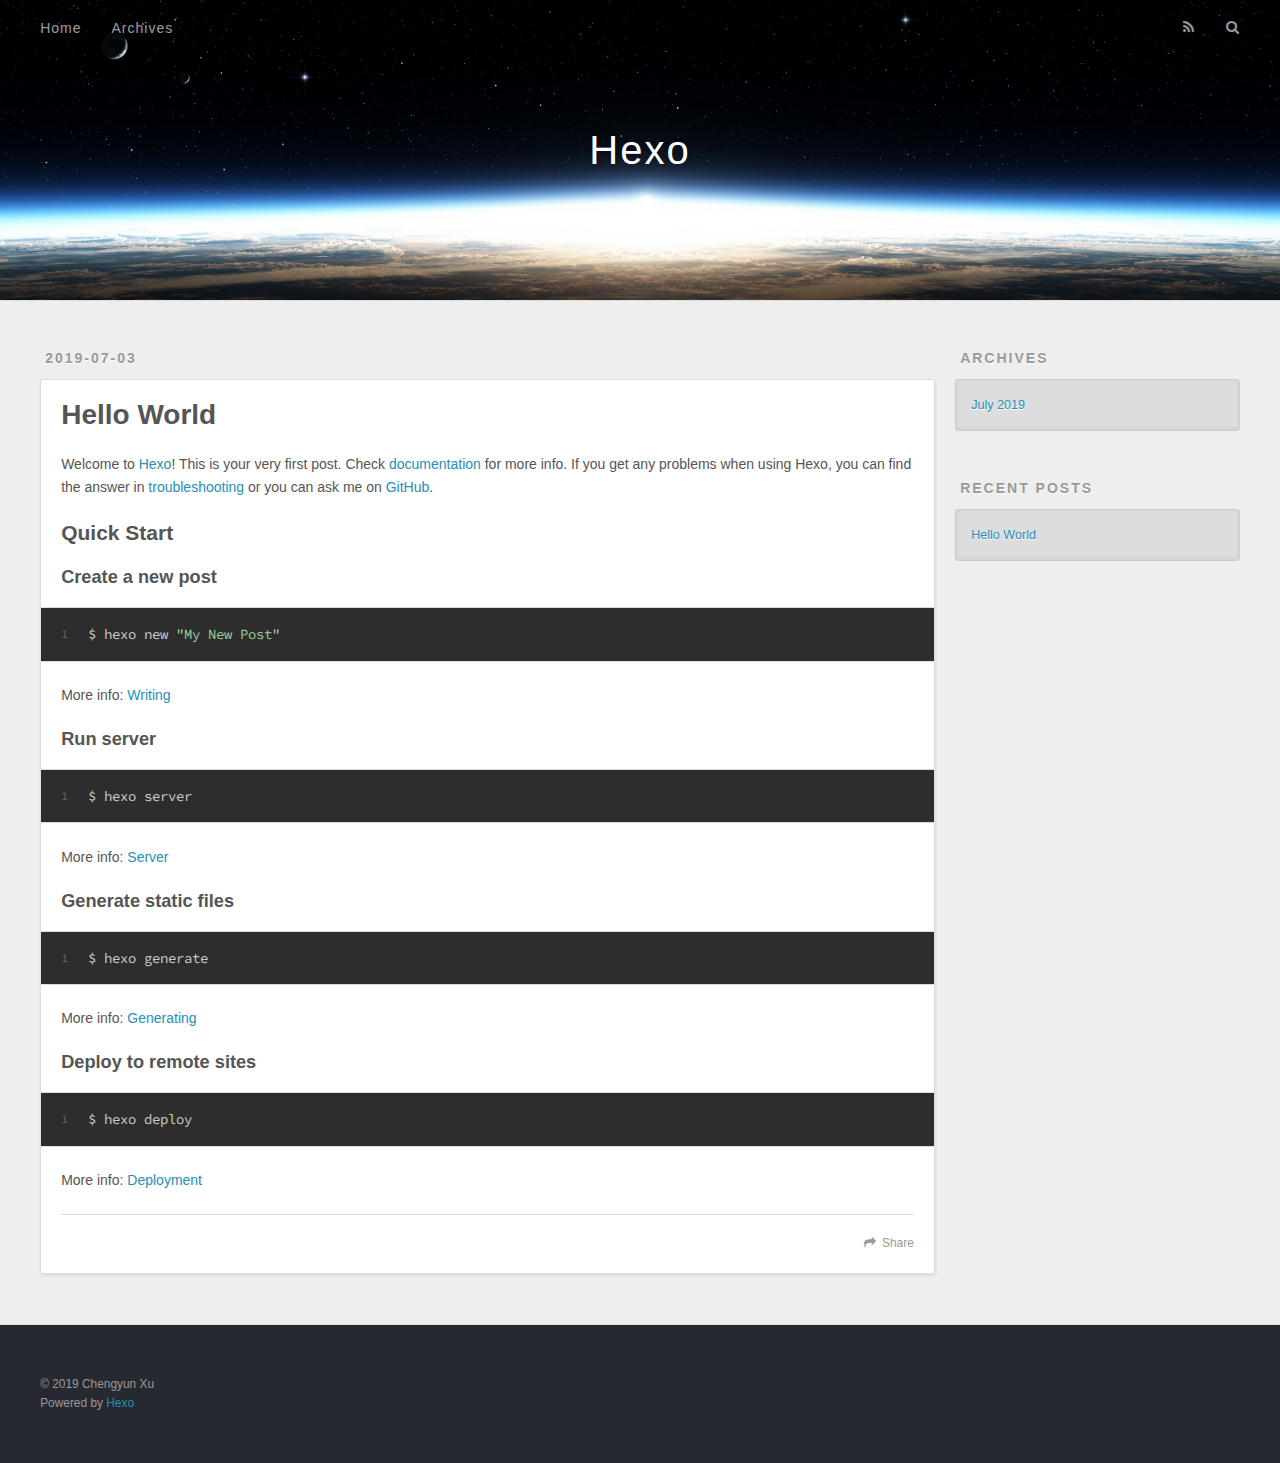
==== index.html @ c03e1bf8 "Site updated: 2019-07-03 00:22:41" ====
<!DOCTYPE html>
<html>
<head><meta name="generator" content="Hexo 3.9.0">
  <meta charset="utf-8">
  

  
  <title>Hexo</title>
  <meta name="viewport" content="width=device-width, initial-scale=1, maximum-scale=1">
  <meta property="og:type" content="website">
<meta property="og:title" content="Hexo">
<meta property="og:url" content="http://xuchengyun.github.io/index.html">
<meta property="og:site_name" content="Hexo">
<meta property="og:locale" content="default">
<meta name="twitter:card" content="summary">
<meta name="twitter:title" content="Hexo">
  
    <link rel="alternate" href="/atom.xml" title="Hexo" type="application/atom+xml">
  
  
    <link rel="icon" href="/favicon.png">
  
  
    <link href="//fonts.googleapis.com/css?family=Source+Code+Pro" rel="stylesheet" type="text/css">
  
  <link rel="stylesheet" href="/css/style.css">
</head>
</html>
<body>
  <div id="container">
    <div id="wrap">
      <header id="header">
  <div id="banner"></div>
  <div id="header-outer" class="outer">
    <div id="header-title" class="inner">
      <h1 id="logo-wrap">
        <a href="/" id="logo">Hexo</a>
      </h1>
      
    </div>
    <div id="header-inner" class="inner">
      <nav id="main-nav">
        <a id="main-nav-toggle" class="nav-icon"></a>
        
          <a class="main-nav-link" href="/">Home</a>
        
          <a class="main-nav-link" href="/archives">Archives</a>
        
      </nav>
      <nav id="sub-nav">
        
          <a id="nav-rss-link" class="nav-icon" href="/atom.xml" title="RSS Feed"></a>
        
        <a id="nav-search-btn" class="nav-icon" title="Search"></a>
      </nav>
      <div id="search-form-wrap">
        <form action="//google.com/search" method="get" accept-charset="UTF-8" class="search-form"><input type="search" name="q" class="search-form-input" placeholder="Search"><button type="submit" class="search-form-submit">&#xF002;</button><input type="hidden" name="sitesearch" value="http://xuchengyun.github.io"></form>
      </div>
    </div>
  </div>
</header>
      <div class="outer">
        <section id="main">
  
    <article id="post-hello-world" class="article article-type-post" itemscope itemprop="blogPost">
  <div class="article-meta">
    <a href="/2019/07/03/hello-world/" class="article-date">
  <time datetime="2019-07-03T07:06:34.631Z" itemprop="datePublished">2019-07-03</time>
</a>
    
  </div>
  <div class="article-inner">
    
    
      <header class="article-header">
        
  
    <h1 itemprop="name">
      <a class="article-title" href="/2019/07/03/hello-world/">Hello World</a>
    </h1>
  

      </header>
    
    <div class="article-entry" itemprop="articleBody">
      
        <p>Welcome to <a href="https://hexo.io/" target="_blank" rel="noopener">Hexo</a>! This is your very first post. Check <a href="https://hexo.io/docs/" target="_blank" rel="noopener">documentation</a> for more info. If you get any problems when using Hexo, you can find the answer in <a href="https://hexo.io/docs/troubleshooting.html" target="_blank" rel="noopener">troubleshooting</a> or you can ask me on <a href="https://github.com/hexojs/hexo/issues" target="_blank" rel="noopener">GitHub</a>.</p>
<h2 id="Quick-Start"><a href="#Quick-Start" class="headerlink" title="Quick Start"></a>Quick Start</h2><h3 id="Create-a-new-post"><a href="#Create-a-new-post" class="headerlink" title="Create a new post"></a>Create a new post</h3><figure class="highlight bash"><table><tr><td class="gutter"><pre><span class="line">1</span><br></pre></td><td class="code"><pre><span class="line">$ hexo new <span class="string">"My New Post"</span></span><br></pre></td></tr></table></figure>

<p>More info: <a href="https://hexo.io/docs/writing.html" target="_blank" rel="noopener">Writing</a></p>
<h3 id="Run-server"><a href="#Run-server" class="headerlink" title="Run server"></a>Run server</h3><figure class="highlight bash"><table><tr><td class="gutter"><pre><span class="line">1</span><br></pre></td><td class="code"><pre><span class="line">$ hexo server</span><br></pre></td></tr></table></figure>

<p>More info: <a href="https://hexo.io/docs/server.html" target="_blank" rel="noopener">Server</a></p>
<h3 id="Generate-static-files"><a href="#Generate-static-files" class="headerlink" title="Generate static files"></a>Generate static files</h3><figure class="highlight bash"><table><tr><td class="gutter"><pre><span class="line">1</span><br></pre></td><td class="code"><pre><span class="line">$ hexo generate</span><br></pre></td></tr></table></figure>

<p>More info: <a href="https://hexo.io/docs/generating.html" target="_blank" rel="noopener">Generating</a></p>
<h3 id="Deploy-to-remote-sites"><a href="#Deploy-to-remote-sites" class="headerlink" title="Deploy to remote sites"></a>Deploy to remote sites</h3><figure class="highlight bash"><table><tr><td class="gutter"><pre><span class="line">1</span><br></pre></td><td class="code"><pre><span class="line">$ hexo deploy</span><br></pre></td></tr></table></figure>

<p>More info: <a href="https://hexo.io/docs/deployment.html" target="_blank" rel="noopener">Deployment</a></p>

      
    </div>
    <footer class="article-footer">
      <a data-url="http://xuchengyun.github.io/2019/07/03/hello-world/" data-id="cjxmwyrnc0000q4wcjqis5lha" class="article-share-link">Share</a>
      
      
    </footer>
  </div>
  
</article>


  


</section>
        
          <aside id="sidebar">
  
    

  
    

  
    
  
    
  <div class="widget-wrap">
    <h3 class="widget-title">Archives</h3>
    <div class="widget">
      <ul class="archive-list"><li class="archive-list-item"><a class="archive-list-link" href="/archives/2019/07/">July 2019</a></li></ul>
    </div>
  </div>


  
    
  <div class="widget-wrap">
    <h3 class="widget-title">Recent Posts</h3>
    <div class="widget">
      <ul>
        
          <li>
            <a href="/2019/07/03/hello-world/">Hello World</a>
          </li>
        
      </ul>
    </div>
  </div>

  
</aside>
        
      </div>
      <footer id="footer">
  
  <div class="outer">
    <div id="footer-info" class="inner">
      &copy; 2019 Chengyun Xu<br>
      Powered by <a href="http://hexo.io/" target="_blank">Hexo</a>
    </div>
  </div>
</footer>
    </div>
    <nav id="mobile-nav">
  
    <a href="/" class="mobile-nav-link">Home</a>
  
    <a href="/archives" class="mobile-nav-link">Archives</a>
  
</nav>
    

<script src="//ajax.googleapis.com/ajax/libs/jquery/2.0.3/jquery.min.js"></script>


  <link rel="stylesheet" href="/fancybox/jquery.fancybox.css">
  <script src="/fancybox/jquery.fancybox.pack.js"></script>


<script src="/js/script.js"></script>



  </div>
</body>
</html>
---- css/style.css ----
body {
  width: 100%;
}
body:before,
body:after {
  content: "";
  display: table;
}
body:after {
  clear: both;
}
html,
body,
div,
span,
applet,
object,
iframe,
h1,
h2,
h3,
h4,
h5,
h6,
p,
blockquote,
pre,
a,
abbr,
acronym,
address,
big,
cite,
code,
del,
dfn,
em,
img,
ins,
kbd,
q,
s,
samp,
small,
strike,
strong,
sub,
sup,
tt,
var,
dl,
dt,
dd,
ol,
ul,
li,
fieldset,
form,
label,
legend,
table,
caption,
tbody,
tfoot,
thead,
tr,
th,
td {
  margin: 0;
  padding: 0;
  border: 0;
  outline: 0;
  font-weight: inherit;
  font-style: inherit;
  font-family: inherit;
  font-size: 100%;
  vertical-align: baseline;
}
body {
  line-height: 1;
  color: #000;
  background: #fff;
}
ol,
ul {
  list-style: none;
}
table {
  border-collapse: separate;
  border-spacing: 0;
  vertical-align: middle;
}
caption,
th,
td {
  text-align: left;
  font-weight: normal;
  vertical-align: middle;
}
a img {
  border: none;
}
input,
button {
  margin: 0;
  padding: 0;
}
input::-moz-focus-inner,
button::-moz-focus-inner {
  border: 0;
  padding: 0;
}
@font-face {
  font-family: FontAwesome;
  font-style: normal;
  font-weight: normal;
  src: url("fonts/fontawesome-webfont.eot?v=#4.0.3");
  src: url("fonts/fontawesome-webfont.eot?#iefix&v=#4.0.3") format("embedded-opentype"), url("fonts/fontawesome-webfont.woff?v=#4.0.3") format("woff"), url("fonts/fontawesome-webfont.ttf?v=#4.0.3") format("truetype"), url("fonts/fontawesome-webfont.svg#fontawesomeregular?v=#4.0.3") format("svg");
}
html,
body,
#container {
  height: 100%;
}
body {
  background: #eee;
  font: 14px -apple-system, BlinkMacSystemFont, "Segoe UI", "Roboto", "Oxygen", "Ubuntu", "Cantarell", "Fira Sans", "Droid Sans", "Helvetica Neue", sans-serif;
  -webkit-text-size-adjust: 100%;
}
.outer {
  max-width: 1220px;
  margin: 0 auto;
  padding: 0 20px;
}
.outer:before,
.outer:after {
  content: "";
  display: table;
}
.outer:after {
  clear: both;
}
.inner {
  display: inline;
  float: left;
  width: 98.33333333333333%;
  margin: 0 0.833333333333333%;
}
.left,
.alignleft {
  float: left;
}
.right,
.alignright {
  float: right;
}
.clear {
  clear: both;
}
#container {
  position: relative;
}
.mobile-nav-on {
  overflow: hidden;
}
#wrap {
  height: 100%;
  width: 100%;
  position: absolute;
  top: 0;
  left: 0;
  -webkit-transition: 0.2s ease-out;
  -moz-transition: 0.2s ease-out;
  -ms-transition: 0.2s ease-out;
  transition: 0.2s ease-out;
  z-index: 1;
  background: #eee;
}
.mobile-nav-on #wrap {
  left: 280px;
}
@media screen and (min-width: 768px) {
  #main {
    display: inline;
    float: left;
    width: 73.33333333333333%;
    margin: 0 0.833333333333333%;
  }
}
.article-date,
.article-category-link,
.archive-year,
.widget-title {
  text-decoration: none;
  text-transform: uppercase;
  letter-spacing: 2px;
  color: #999;
  margin-bottom: 1em;
  margin-left: 5px;
  line-height: 1em;
  text-shadow: 0 1px #fff;
  font-weight: bold;
}
.article-inner,
.archive-article-inner {
  background: #fff;
  -webkit-box-shadow: 1px 2px 3px #ddd;
  box-shadow: 1px 2px 3px #ddd;
  border: 1px solid #ddd;
  border-radius: 3px;
}
.article-entry h1,
.widget h1 {
  font-size: 2em;
}
.article-entry h2,
.widget h2 {
  font-size: 1.5em;
}
.article-entry h3,
.widget h3 {
  font-size: 1.3em;
}
.article-entry h4,
.widget h4 {
  font-size: 1.2em;
}
.article-entry h5,
.widget h5 {
  font-size: 1em;
}
.article-entry h6,
.widget h6 {
  font-size: 1em;
  color: #999;
}
.article-entry hr,
.widget hr {
  border: 1px dashed #ddd;
}
.article-entry strong,
.widget strong {
  font-weight: bold;
}
.article-entry em,
.widget em,
.article-entry cite,
.widget cite {
  font-style: italic;
}
.article-entry sup,
.widget sup,
.article-entry sub,
.widget sub {
  font-size: 0.75em;
  line-height: 0;
  position: relative;
  vertical-align: baseline;
}
.article-entry sup,
.widget sup {
  top: -0.5em;
}
.article-entry sub,
.widget sub {
  bottom: -0.2em;
}
.article-entry small,
.widget small {
  font-size: 0.85em;
}
.article-entry acronym,
.widget acronym,
.article-entry abbr,
.widget abbr {
  border-bottom: 1px dotted;
}
.article-entry ul,
.widget ul,
.article-entry ol,
.widget ol,
.article-entry dl,
.widget dl {
  margin: 0 20px;
  line-height: 1.6em;
}
.article-entry ul ul,
.widget ul ul,
.article-entry ol ul,
.widget ol ul,
.article-entry ul ol,
.widget ul ol,
.article-entry ol ol,
.widget ol ol {
  margin-top: 0;
  margin-bottom: 0;
}
.article-entry ul,
.widget ul {
  list-style: disc;
}
.article-entry ol,
.widget ol {
  list-style: decimal;
}
.article-entry dt,
.widget dt {
  font-weight: bold;
}
#header {
  height: 300px;
  position: relative;
  border-bottom: 1px solid #ddd;
}
#header:before,
#header:after {
  content: "";
  position: absolute;
  left: 0;
  right: 0;
  height: 40px;
}
#header:before {
  top: 0;
  background: -webkit-linear-gradient(rgba(0,0,0,0.2), transparent);
  background: -moz-linear-gradient(rgba(0,0,0,0.2), transparent);
  background: -ms-linear-gradient(rgba(0,0,0,0.2), transparent);
  background: linear-gradient(rgba(0,0,0,0.2), transparent);
}
#header:after {
  bottom: 0;
  background: -webkit-linear-gradient(transparent, rgba(0,0,0,0.2));
  background: -moz-linear-gradient(transparent, rgba(0,0,0,0.2));
  background: -ms-linear-gradient(transparent, rgba(0,0,0,0.2));
  background: linear-gradient(transparent, rgba(0,0,0,0.2));
}
#header-outer {
  height: 100%;
  position: relative;
}
#header-inner {
  position: relative;
  overflow: hidden;
}
#banner {
  position: absolute;
  top: 0;
  left: 0;
  width: 100%;
  height: 100%;
  background: url("images/banner.jpg") center #000;
  -webkit-background-size: cover;
  -moz-background-size: cover;
  background-size: cover;
  z-index: -1;
}
#header-title {
  text-align: center;
  height: 40px;
  position: absolute;
  top: 50%;
  left: 0;
  margin-top: -20px;
}
#logo,
#subtitle {
  text-decoration: none;
  color: #fff;
  font-weight: 300;
  text-shadow: 0 1px 4px rgba(0,0,0,0.3);
}
#logo {
  font-size: 40px;
  line-height: 40px;
  letter-spacing: 2px;
}
#subtitle {
  font-size: 16px;
  line-height: 16px;
  letter-spacing: 1px;
}
#subtitle-wrap {
  margin-top: 16px;
}
#main-nav {
  float: left;
  margin-left: -15px;
}
.nav-icon,
.main-nav-link {
  float: left;
  color: #fff;
  opacity: 0.6;
  text-decoration: none;
  text-shadow: 0 1px rgba(0,0,0,0.2);
  -webkit-transition: opacity 0.2s;
  -moz-transition: opacity 0.2s;
  -ms-transition: opacity 0.2s;
  transition: opacity 0.2s;
  display: block;
  padding: 20px 15px;
}
.nav-icon:hover,
.main-nav-link:hover {
  opacity: 1;
}
.nav-icon {
  font-family: FontAwesome;
  text-align: center;
  font-size: 14px;
  width: 14px;
  height: 14px;
  padding: 20px 15px;
  position: relative;
  cursor: pointer;
}
.main-nav-link {
  font-weight: 300;
  letter-spacing: 1px;
}
@media screen and (max-width: 479px) {
  .main-nav-link {
    display: none;
  }
}
#main-nav-toggle {
  display: none;
}
#main-nav-toggle:before {
  content: "\f0c9";
}
@media screen and (max-width: 479px) {
  #main-nav-toggle {
    display: block;
  }
}
#sub-nav {
  float: right;
  margin-right: -15px;
}
#nav-rss-link:before {
  content: "\f09e";
}
#nav-search-btn:before {
  content: "\f002";
}
#search-form-wrap {
  position: absolute;
  top: 15px;
  width: 150px;
  height: 30px;
  right: -150px;
  opacity: 0;
  -webkit-transition: 0.2s ease-out;
  -moz-transition: 0.2s ease-out;
  -ms-transition: 0.2s ease-out;
  transition: 0.2s ease-out;
}
#search-form-wrap.on {
  opacity: 1;
  right: 0;
}
@media screen and (max-width: 479px) {
  #search-form-wrap {
    width: 100%;
    right: -100%;
  }
}
.search-form {
  position: absolute;
  top: 0;
  left: 0;
  right: 0;
  background: #fff;
  padding: 5px 15px;
  border-radius: 15px;
  -webkit-box-shadow: 0 0 10px rgba(0,0,0,0.3);
  box-shadow: 0 0 10px rgba(0,0,0,0.3);
}
.search-form-input {
  border: none;
  background: none;
  color: #555;
  width: 100%;
  font: 13px -apple-system, BlinkMacSystemFont, "Segoe UI", "Roboto", "Oxygen", "Ubuntu", "Cantarell", "Fira Sans", "Droid Sans", "Helvetica Neue", sans-serif;
  outline: none;
}
.search-form-input::-webkit-search-results-decoration,
.search-form-input::-webkit-search-cancel-button {
  -webkit-appearance: none;
}
.search-form-submit {
  position: absolute;
  top: 50%;
  right: 10px;
  margin-top: -7px;
  font: 13px FontAwesome;
  border: none;
  background: none;
  color: #bbb;
  cursor: pointer;
}
.search-form-submit:hover,
.search-form-submit:focus {
  color: #777;
}
.article {
  margin: 50px 0;
}
.article-inner {
  overflow: hidden;
}
.article-meta:before,
.article-meta:after {
  content: "";
  display: table;
}
.article-meta:after {
  clear: both;
}
.article-date {
  float: left;
}
.article-category {
  float: left;
  line-height: 1em;
  color: #ccc;
  text-shadow: 0 1px #fff;
  margin-left: 8px;
}
.article-category:before {
  content: "\2022";
}
.article-category-link {
  margin: 0 12px 1em;
}
.article-header {
  padding: 20px 20px 0;
}
.article-title {
  text-decoration: none;
  font-size: 2em;
  font-weight: bold;
  color: #555;
  line-height: 1.1em;
  -webkit-transition: color 0.2s;
  -moz-transition: color 0.2s;
  -ms-transition: color 0.2s;
  transition: color 0.2s;
}
a.article-title:hover {
  color: #258fb8;
}
.article-entry {
  color: #555;
  padding: 0 20px;
}
.article-entry:before,
.article-entry:after {
  content: "";
  display: table;
}
.article-entry:after {
  clear: both;
}
.article-entry p,
.article-entry table {
  line-height: 1.6em;
  margin: 1.6em 0;
}
.article-entry h1,
.article-entry h2,
.article-entry h3,
.article-entry h4,
.article-entry h5,
.article-entry h6 {
  font-weight: bold;
}
.article-entry h1,
.article-entry h2,
.article-entry h3,
.article-entry h4,
.article-entry h5,
.article-entry h6 {
  line-height: 1.1em;
  margin: 1.1em 0;
}
.article-entry a {
  color: #258fb8;
  text-decoration: none;
}
.article-entry a:hover {
  text-decoration: underline;
}
.article-entry ul,
.article-entry ol,
.article-entry dl {
  margin-top: 1.6em;
  margin-bottom: 1.6em;
}
.article-entry img,
.article-entry video {
  max-width: 100%;
  height: auto;
  display: block;
  margin: auto;
}
.article-entry iframe {
  border: none;
}
.article-entry table {
  width: 100%;
  border-collapse: collapse;
  border-spacing: 0;
}
.article-entry th {
  font-weight: bold;
  border-bottom: 3px solid #ddd;
  padding-bottom: 0.5em;
}
.article-entry td {
  border-bottom: 1px solid #ddd;
  padding: 10px 0;
}
.article-entry blockquote {
  font-family: Georgia, "Times New Roman", serif;
  font-size: 1.4em;
  margin: 1.6em 20px;
  text-align: center;
}
.article-entry blockquote footer {
  font-size: 14px;
  margin: 1.6em 0;
  font-family: -apple-system, BlinkMacSystemFont, "Segoe UI", "Roboto", "Oxygen", "Ubuntu", "Cantarell", "Fira Sans", "Droid Sans", "Helvetica Neue", sans-serif;
}
.article-entry blockquote footer cite:before {
  content: "—";
  padding: 0 0.5em;
}
.article-entry .pullquote {
  text-align: left;
  width: 45%;
  margin: 0;
}
.article-entry .pullquote.left {
  margin-left: 0.5em;
  margin-right: 1em;
}
.article-entry .pullquote.right {
  margin-right: 0.5em;
  margin-left: 1em;
}
.article-entry .caption {
  color: #999;
  display: block;
  font-size: 0.9em;
  margin-top: 0.5em;
  position: relative;
  text-align: center;
}
.article-entry .video-container {
  position: relative;
  padding-top: 56.25%;
  height: 0;
  overflow: hidden;
}
.article-entry .video-container iframe,
.article-entry .video-container object,
.article-entry .video-container embed {
  position: absolute;
  top: 0;
  left: 0;
  width: 100%;
  height: 100%;
  margin-top: 0;
}
.article-more-link a {
  display: inline-block;
  line-height: 1em;
  padding: 6px 15px;
  border-radius: 15px;
  background: #eee;
  color: #999;
  text-shadow: 0 1px #fff;
  text-decoration: none;
}
.article-more-link a:hover {
  background: #258fb8;
  color: #fff;
  text-decoration: none;
  text-shadow: 0 1px #1e7293;
}
.article-footer {
  font-size: 0.85em;
  line-height: 1.6em;
  border-top: 1px solid #ddd;
  padding-top: 1.6em;
  margin: 0 20px 20px;
}
.article-footer:before,
.article-footer:after {
  content: "";
  display: table;
}
.article-footer:after {
  clear: both;
}
.article-footer a {
  color: #999;
  text-decoration: none;
}
.article-footer a:hover {
  color: #555;
}
.article-tag-list-item {
  float: left;
  margin-right: 10px;
}
.article-tag-list-link:before {
  content: "#";
}
.article-comment-link {
  float: right;
}
.article-comment-link:before {
  content: "\f075";
  font-family: FontAwesome;
  padding-right: 8px;
}
.article-share-link {
  cursor: pointer;
  float: right;
  margin-left: 20px;
}
.article-share-link:before {
  content: "\f064";
  font-family: FontAwesome;
  padding-right: 6px;
}
#article-nav {
  position: relative;
}
#article-nav:before,
#article-nav:after {
  content: "";
  display: table;
}
#article-nav:after {
  clear: both;
}
@media screen and (min-width: 768px) {
  #article-nav {
    margin: 50px 0;
  }
  #article-nav:before {
    width: 8px;
    height: 8px;
    position: absolute;
    top: 50%;
    left: 50%;
    margin-top: -4px;
    margin-left: -4px;
    content: "";
    border-radius: 50%;
    background: #ddd;
    -webkit-box-shadow: 0 1px 2px #fff;
    box-shadow: 0 1px 2px #fff;
  }
}
.article-nav-link-wrap {
  text-decoration: none;
  text-shadow: 0 1px #fff;
  color: #999;
  -webkit-box-sizing: border-box;
  -moz-box-sizing: border-box;
  box-sizing: border-box;
  margin-top: 50px;
  text-align: center;
  display: block;
}
.article-nav-link-wrap:hover {
  color: #555;
}
@media screen and (min-width: 768px) {
  .article-nav-link-wrap {
    width: 50%;
    margin-top: 0;
  }
}
@media screen and (min-width: 768px) {
  #article-nav-newer {
    float: left;
    text-align: right;
    padding-right: 20px;
  }
}
@media screen and (min-width: 768px) {
  #article-nav-older {
    float: right;
    text-align: left;
    padding-left: 20px;
  }
}
.article-nav-caption {
  text-transform: uppercase;
  letter-spacing: 2px;
  color: #ddd;
  line-height: 1em;
  font-weight: bold;
}
#article-nav-newer .article-nav-caption {
  margin-right: -2px;
}
.article-nav-title {
  font-size: 0.85em;
  line-height: 1.6em;
  margin-top: 0.5em;
}
.article-share-box {
  position: absolute;
  display: none;
  background: #fff;
  -webkit-box-shadow: 1px 2px 10px rgba(0,0,0,0.2);
  box-shadow: 1px 2px 10px rgba(0,0,0,0.2);
  border-radius: 3px;
  margin-left: -145px;
  overflow: hidden;
  z-index: 1;
}
.article-share-box.on {
  display: block;
}
.article-share-input {
  width: 100%;
  background: none;
  -webkit-box-sizing: border-box;
  -moz-box-sizing: border-box;
  box-sizing: border-box;
  font: 14px -apple-system, BlinkMacSystemFont, "Segoe UI", "Roboto", "Oxygen", "Ubuntu", "Cantarell", "Fira Sans", "Droid Sans", "Helvetica Neue", sans-serif;
  padding: 0 15px;
  color: #555;
  outline: none;
  border: 1px solid #ddd;
  border-radius: 3px 3px 0 0;
  height: 36px;
  line-height: 36px;
}
.article-share-links {
  background: #eee;
}
.article-share-links:before,
.article-share-links:after {
  content: "";
  display: table;
}
.article-share-links:after {
  clear: both;
}
.article-share-twitter,
.article-share-facebook,
.article-share-pinterest,
.article-share-google {
  width: 50px;
  height: 36px;
  display: block;
  float: left;
  position: relative;
  color: #999;
  text-shadow: 0 1px #fff;
}
.article-share-twitter:before,
.article-share-facebook:before,
.article-share-pinterest:before,
.article-share-google:before {
  font-size: 20px;
  font-family: FontAwesome;
  width: 20px;
  height: 20px;
  position: absolute;
  top: 50%;
  left: 50%;
  margin-top: -10px;
  margin-left: -10px;
  text-align: center;
}
.article-share-twitter:hover,
.article-share-facebook:hover,
.article-share-pinterest:hover,
.article-share-google:hover {
  color: #fff;
}
.article-share-twitter:before {
  content: "\f099";
}
.article-share-twitter:hover {
  background: #00aced;
  text-shadow: 0 1px #008abe;
}
.article-share-facebook:before {
  content: "\f09a";
}
.article-share-facebook:hover {
  background: #3b5998;
  text-shadow: 0 1px #2f477a;
}
.article-share-pinterest:before {
  content: "\f0d2";
}
.article-share-pinterest:hover {
  background: #cb2027;
  text-shadow: 0 1px #a21a1f;
}
.article-share-google:before {
  content: "\f0d5";
}
.article-share-google:hover {
  background: #dd4b39;
  text-shadow: 0 1px #be3221;
}
.article-gallery {
  background: #000;
  position: relative;
}
.article-gallery-photos {
  position: relative;
  overflow: hidden;
}
.article-gallery-img {
  display: none;
  max-width: 100%;
}
.article-gallery-img:first-child {
  display: block;
}
.article-gallery-img.loaded {
  position: absolute;
  display: block;
}
.article-gallery-img img {
  display: block;
  max-width: 100%;
  margin: 0 auto;
}
#comments {
  background: #fff;
  -webkit-box-shadow: 1px 2px 3px #ddd;
  box-shadow: 1px 2px 3px #ddd;
  padding: 20px;
  border: 1px solid #ddd;
  border-radius: 3px;
  margin: 50px 0;
}
#comments a {
  color: #258fb8;
}
.archives-wrap {
  margin: 50px 0;
}
.archives:before,
.archives:after {
  content: "";
  display: table;
}
.archives:after {
  clear: both;
}
.archive-year-wrap {
  margin-bottom: 1em;
}
.archives {
  -webkit-column-gap: 10px;
  -moz-column-gap: 10px;
  column-gap: 10px;
}
@media screen and (min-width: 480px) and (max-width: 767px) {
  .archives {
    -webkit-column-count: 2;
    -moz-column-count: 2;
    column-count: 2;
  }
}
@media screen and (min-width: 768px) {
  .archives {
    -webkit-column-count: 3;
    -moz-column-count: 3;
    column-count: 3;
  }
}
.archive-article {
  -webkit-column-break-inside: avoid;
  page-break-inside: avoid;
  overflow: hidden;
  break-inside: avoid-column;
}
.archive-article-inner {
  padding: 10px;
  margin-bottom: 15px;
}
.archive-article-title {
  text-decoration: none;
  font-weight: bold;
  color: #555;
  -webkit-transition: color 0.2s;
  -moz-transition: color 0.2s;
  -ms-transition: color 0.2s;
  transition: color 0.2s;
  line-height: 1.6em;
}
.archive-article-title:hover {
  color: #258fb8;
}
.archive-article-footer {
  margin-top: 1em;
}
.archive-article-date {
  color: #999;
  text-decoration: none;
  font-size: 0.85em;
  line-height: 1em;
  margin-bottom: 0.5em;
  display: block;
}
#page-nav {
  margin: 50px auto;
  background: #fff;
  -webkit-box-shadow: 1px 2px 3px #ddd;
  box-shadow: 1px 2px 3px #ddd;
  border: 1px solid #ddd;
  border-radius: 3px;
  text-align: center;
  color: #999;
  overflow: hidden;
}
#page-nav:before,
#page-nav:after {
  content: "";
  display: table;
}
#page-nav:after {
  clear: both;
}
#page-nav a,
#page-nav span {
  padding: 10px 20px;
  line-height: 1;
  height: 2ex;
}
#page-nav a {
  color: #999;
  text-decoration: none;
}
#page-nav a:hover {
  background: #999;
  color: #fff;
}
#page-nav .prev {
  float: left;
}
#page-nav .next {
  float: right;
}
#page-nav .page-number {
  display: inline-block;
}
@media screen and (max-width: 479px) {
  #page-nav .page-number {
    display: none;
  }
}
#page-nav .current {
  color: #555;
  font-weight: bold;
}
#page-nav .space {
  color: #ddd;
}
#footer {
  background: #262a30;
  padding: 50px 0;
  border-top: 1px solid #ddd;
  color: #999;
}
#footer a {
  color: #258fb8;
  text-decoration: none;
}
#footer a:hover {
  text-decoration: underline;
}
#footer-info {
  line-height: 1.6em;
  font-size: 0.85em;
}
.article-entry pre,
.article-entry .highlight {
  background: #2d2d2d;
  margin: 0 -20px;
  padding: 15px 20px;
  border-style: solid;
  border-color: #ddd;
  border-width: 1px 0;
  overflow: auto;
  color: #ccc;
  line-height: 22.400000000000002px;
}
.article-entry .highlight .gutter pre,
.article-entry .gist .gist-file .gist-data .line-numbers {
  color: #666;
  font-size: 0.85em;
}
.article-entry pre,
.article-entry code {
  font-family: "Source Code Pro", Consolas, Monaco, Menlo, Consolas, monospace;
}
.article-entry code {
  background: #eee;
  text-shadow: 0 1px #fff;
  padding: 0 0.3em;
}
.article-entry pre code {
  background: none;
  text-shadow: none;
  padding: 0;
}
.article-entry .highlight pre {
  border: none;
  margin: 0;
  padding: 0;
}
.article-entry .highlight table {
  margin: 0;
  width: auto;
}
.article-entry .highlight td {
  border: none;
  padding: 0;
}
.article-entry .highlight figcaption {
  font-size: 0.85em;
  color: #999;
  line-height: 1em;
  margin-bottom: 1em;
}
.article-entry .highlight figcaption:before,
.article-entry .highlight figcaption:after {
  content: "";
  display: table;
}
.article-entry .highlight figcaption:after {
  clear: both;
}
.article-entry .highlight figcaption a {
  float: right;
}
.article-entry .highlight .gutter pre {
  text-align: right;
  padding-right: 20px;
}
.article-entry .highlight .line {
  height: 22.400000000000002px;
}
.article-entry .highlight .line.marked {
  background: #515151;
}
.article-entry .gist {
  margin: 0 -20px;
  border-style: solid;
  border-color: #ddd;
  border-width: 1px 0;
  background: #2d2d2d;
  padding: 15px 20px 15px 0;
}
.article-entry .gist .gist-file {
  border: none;
  font-family: "Source Code Pro", Consolas, Monaco, Menlo, Consolas, monospace;
  margin: 0;
}
.article-entry .gist .gist-file .gist-data {
  background: none;
  border: none;
}
.article-entry .gist .gist-file .gist-data .line-numbers {
  background: none;
  border: none;
  padding: 0 20px 0 0;
}
.article-entry .gist .gist-file .gist-data .line-data {
  padding: 0 !important;
}
.article-entry .gist .gist-file .highlight {
  margin: 0;
  padding: 0;
  border: none;
}
.article-entry .gist .gist-file .gist-meta {
  background: #2d2d2d;
  color: #999;
  font: 0.85em -apple-system, BlinkMacSystemFont, "Segoe UI", "Roboto", "Oxygen", "Ubuntu", "Cantarell", "Fira Sans", "Droid Sans", "Helvetica Neue", sans-serif;
  text-shadow: 0 0;
  padding: 0;
  margin-top: 1em;
  margin-left: 20px;
}
.article-entry .gist .gist-file .gist-meta a {
  color: #258fb8;
  font-weight: normal;
}
.article-entry .gist .gist-file .gist-meta a:hover {
  text-decoration: underline;
}
pre .comment,
pre .title {
  color: #999;
}
pre .variable,
pre .attribute,
pre .tag,
pre .regexp,
pre .ruby .constant,
pre .xml .tag .title,
pre .xml .pi,
pre .xml .doctype,
pre .html .doctype,
pre .css .id,
pre .css .class,
pre .css .pseudo {
  color: #f2777a;
}
pre .number,
pre .preprocessor,
pre .built_in,
pre .literal,
pre .params,
pre .constant {
  color: #f99157;
}
pre .class,
pre .ruby .class .title,
pre .css .rules .attribute {
  color: #9c9;
}
pre .string,
pre .value,
pre .inheritance,
pre .header,
pre .ruby .symbol,
pre .xml .cdata {
  color: #9c9;
}
pre .css .hexcolor {
  color: #6cc;
}
pre .function,
pre .python .decorator,
pre .python .title,
pre .ruby .function .title,
pre .ruby .title .keyword,
pre .perl .sub,
pre .javascript .title,
pre .coffeescript .title {
  color: #69c;
}
pre .keyword,
pre .javascript .function {
  color: #c9c;
}
@media screen and (max-width: 479px) {
  #mobile-nav {
    position: absolute;
    top: 0;
    left: 0;
    width: 280px;
    height: 100%;
    background: #191919;
    border-right: 1px solid #fff;
  }
}
@media screen and (max-width: 479px) {
  .mobile-nav-link {
    display: block;
    color: #999;
    text-decoration: none;
    padding: 15px 20px;
    font-weight: bold;
  }
  .mobile-nav-link:hover {
    color: #fff;
  }
}
@media screen and (min-width: 768px) {
  #sidebar {
    display: inline;
    float: left;
    width: 23.333333333333332%;
    margin: 0 0.833333333333333%;
  }
}
.widget-wrap {
  margin: 50px 0;
}
.widget {
  color: #777;
  text-shadow: 0 1px #fff;
  background: #ddd;
  -webkit-box-shadow: 0 -1px 4px #ccc inset;
  box-shadow: 0 -1px 4px #ccc inset;
  border: 1px solid #ccc;
  padding: 15px;
  border-radius: 3px;
}
.widget a {
  color: #258fb8;
  text-decoration: none;
}
.widget a:hover {
  text-decoration: underline;
}
.widget ul ul,
.widget ol ul,
.widget dl ul,
.widget ul ol,
.widget ol ol,
.widget dl ol,
.widget ul dl,
.widget ol dl,
.widget dl dl {
  margin-left: 15px;
  list-style: disc;
}
.widget {
  line-height: 1.6em;
  word-wrap: break-word;
  font-size: 0.9em;
}
.widget ul,
.widget ol {
  list-style: none;
  margin: 0;
}
.widget ul ul,
.widget ol ul,
.widget ul ol,
.widget ol ol {
  margin: 0 20px;
}
.widget ul ul,
.widget ol ul {
  list-style: disc;
}
.widget ul ol,
.widget ol ol {
  list-style: decimal;
}
.category-list-count,
.tag-list-count,
.archive-list-count {
  padding-left: 5px;
  color: #999;
  font-size: 0.85em;
}
.category-list-count:before,
.tag-list-count:before,
.archive-list-count:before {
  content: "(";
}
.category-list-count:after,
.tag-list-count:after,
.archive-list-count:after {
  content: ")";
}
.tagcloud a {
  margin-right: 5px;
  display: inline-block;
}
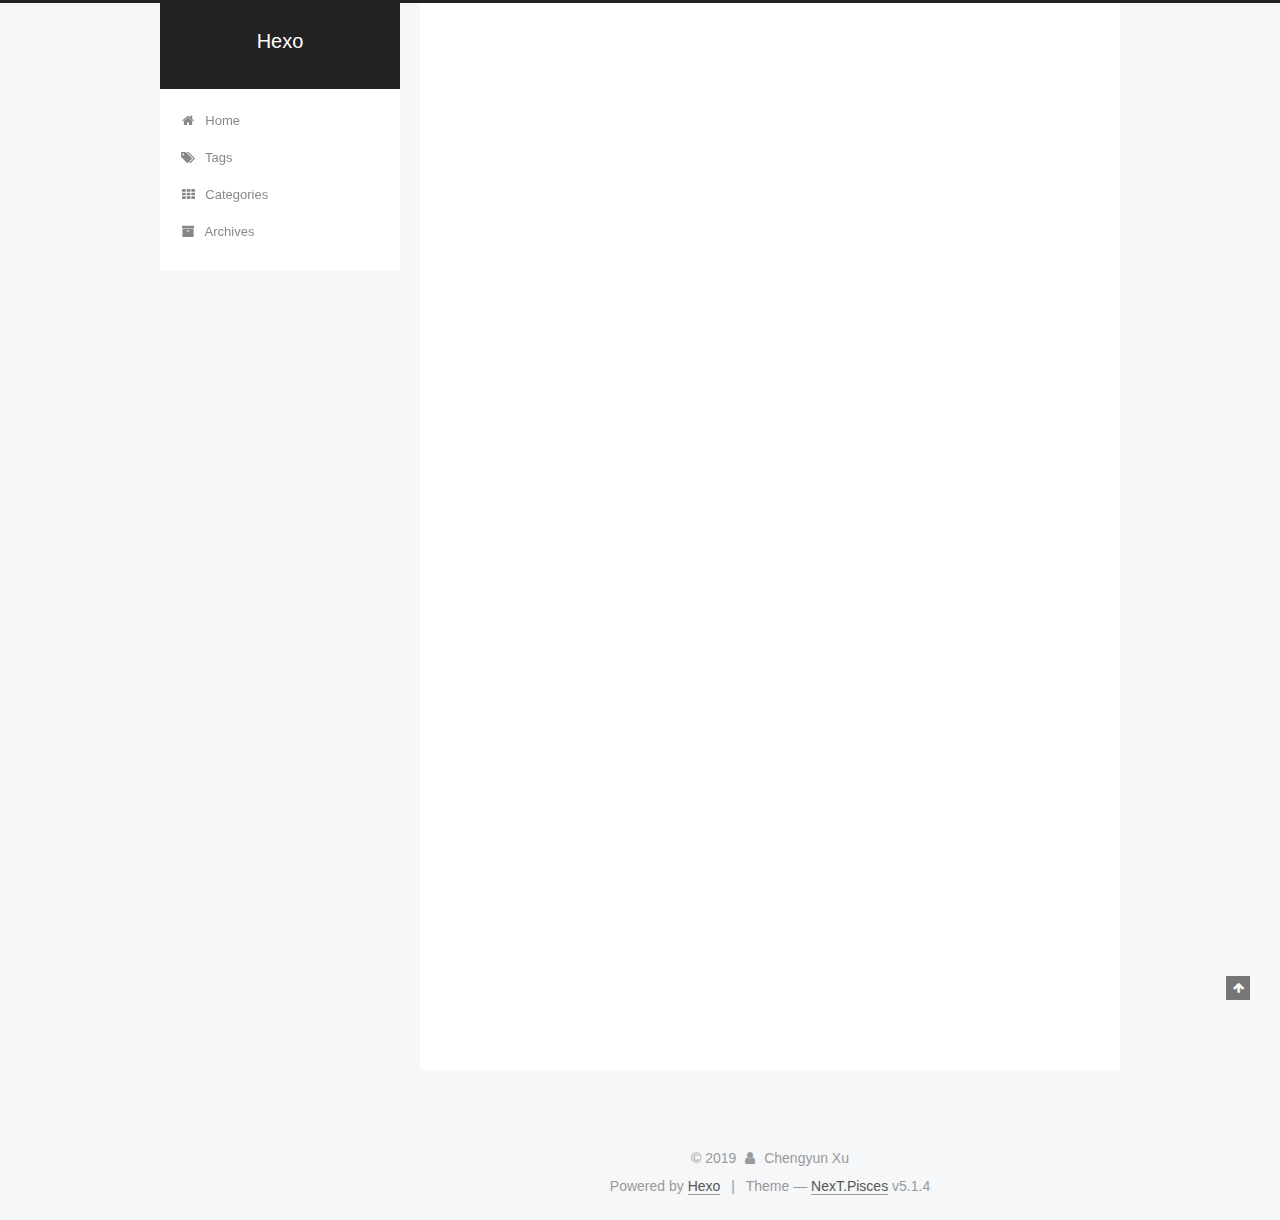
==== commit 761eca5f: "Site updated: 2019-07-03 00:44:07" ====
--- a/index.html
+++ b/index.html
@@ -1,188 +1,647 @@
 <!DOCTYPE html>
-<html>
+
+
+
+  
+
+
+<html class="theme-next pisces use-motion" lang>
 <head><meta name="generator" content="Hexo 3.9.0">
-  <meta charset="utf-8">
-  
-
-  
-  <title>Hexo</title>
-  <meta name="viewport" content="width=device-width, initial-scale=1, maximum-scale=1">
-  <meta property="og:type" content="website">
+  <meta charset="UTF-8">
+<meta http-equiv="X-UA-Compatible" content="IE=edge">
+<meta name="viewport" content="width=device-width, initial-scale=1, maximum-scale=1">
+<meta name="theme-color" content="#222">
+
+
+
+
+
+
+
+
+
+<meta http-equiv="Cache-Control" content="no-transform">
+<meta http-equiv="Cache-Control" content="no-siteapp">
+
+
+
+
+
+
+
+
+
+
+
+
+
+
+
+
+  
+  
+  <link href="/lib/fancybox/source/jquery.fancybox.css?v=2.1.5" rel="stylesheet" type="text/css">
+
+
+
+
+
+
+
+<link href="/lib/font-awesome/css/font-awesome.min.css?v=4.6.2" rel="stylesheet" type="text/css">
+
+<link href="/css/main.css?v=5.1.4" rel="stylesheet" type="text/css">
+
+
+  <link rel="apple-touch-icon" sizes="180x180" href="/images/apple-touch-icon-next.png?v=5.1.4">
+
+
+  <link rel="icon" type="image/png" sizes="32x32" href="/images/favicon-32x32-next.png?v=5.1.4">
+
+
+  <link rel="icon" type="image/png" sizes="16x16" href="/images/favicon-16x16-next.png?v=5.1.4">
+
+
+  <link rel="mask-icon" href="/images/logo.svg?v=5.1.4" color="#222">
+
+
+
+
+
+  <meta name="keywords" content="Hexo, NexT">
+
+
+
+
+
+
+
+
+
+
+<meta property="og:type" content="website">
 <meta property="og:title" content="Hexo">
 <meta property="og:url" content="http://xuchengyun.github.io/index.html">
 <meta property="og:site_name" content="Hexo">
 <meta property="og:locale" content="default">
 <meta name="twitter:card" content="summary">
 <meta name="twitter:title" content="Hexo">
-  
-    <link rel="alternate" href="/atom.xml" title="Hexo" type="application/atom+xml">
-  
-  
-    <link rel="icon" href="/favicon.png">
-  
-  
-    <link href="//fonts.googleapis.com/css?family=Source+Code+Pro" rel="stylesheet" type="text/css">
-  
-  <link rel="stylesheet" href="/css/style.css">
+
+
+
+<script type="text/javascript" id="hexo.configurations">
+  var NexT = window.NexT || {};
+  var CONFIG = {
+    root: '/',
+    scheme: 'Pisces',
+    version: '5.1.4',
+    sidebar: {"position":"left","display":"post","offset":12,"b2t":false,"scrollpercent":false,"onmobile":false},
+    fancybox: true,
+    tabs: true,
+    motion: {"enable":true,"async":false,"transition":{"post_block":"fadeIn","post_header":"slideDownIn","post_body":"slideDownIn","coll_header":"slideLeftIn","sidebar":"slideUpIn"}},
+    duoshuo: {
+      userId: '0',
+      author: 'Author'
+    },
+    algolia: {
+      applicationID: '',
+      apiKey: '',
+      indexName: '',
+      hits: {"per_page":10},
+      labels: {"input_placeholder":"Search for Posts","hits_empty":"We didn't find any results for the search: ${query}","hits_stats":"${hits} results found in ${time} ms"}
+    }
+  };
+</script>
+
+
+
+  <link rel="canonical" href="http://xuchengyun.github.io/">
+
+
+
+
+
+  <title>Hexo</title>
+  
+
+
+
+
+
+
+
+
 </head>
-</html>
-<body>
-  <div id="container">
-    <div id="wrap">
-      <header id="header">
-  <div id="banner"></div>
-  <div id="header-outer" class="outer">
-    <div id="header-title" class="inner">
-      <h1 id="logo-wrap">
-        <a href="/" id="logo">Hexo</a>
-      </h1>
-      
+
+<body itemscope itemtype="http://schema.org/WebPage" lang="default">
+
+  
+  
+    
+  
+
+  <div class="container sidebar-position-left 
+  page-home">
+    <div class="headband"></div>
+
+    <header id="header" class="header" itemscope itemtype="http://schema.org/WPHeader">
+      <div class="header-inner"><div class="site-brand-wrapper">
+  <div class="site-meta ">
+    
+
+    <div class="custom-logo-site-title">
+      <a href="/" class="brand" rel="start">
+        <span class="logo-line-before"><i></i></span>
+        <span class="site-title">Hexo</span>
+        <span class="logo-line-after"><i></i></span>
+      </a>
     </div>
-    <div id="header-inner" class="inner">
-      <nav id="main-nav">
-        <a id="main-nav-toggle" class="nav-icon"></a>
-        
-          <a class="main-nav-link" href="/">Home</a>
-        
-          <a class="main-nav-link" href="/archives">Archives</a>
-        
-      </nav>
-      <nav id="sub-nav">
-        
-          <a id="nav-rss-link" class="nav-icon" href="/atom.xml" title="RSS Feed"></a>
-        
-        <a id="nav-search-btn" class="nav-icon" title="Search"></a>
-      </nav>
-      <div id="search-form-wrap">
-        <form action="//google.com/search" method="get" accept-charset="UTF-8" class="search-form"><input type="search" name="q" class="search-form-input" placeholder="Search"><button type="submit" class="search-form-submit">&#xF002;</button><input type="hidden" name="sitesearch" value="http://xuchengyun.github.io"></form>
-      </div>
+      
+        <p class="site-subtitle"></p>
+      
+  </div>
+
+  <div class="site-nav-toggle">
+    <button>
+      <span class="btn-bar"></span>
+      <span class="btn-bar"></span>
+      <span class="btn-bar"></span>
+    </button>
+  </div>
+</div>
+
+<nav class="site-nav">
+  
+
+  
+    <ul id="menu" class="menu">
+      
+        
+        <li class="menu-item menu-item-home">
+          <a href="/" rel="section">
+            
+              <i class="menu-item-icon fa fa-fw fa-home"></i> <br>
+            
+            Home
+          </a>
+        </li>
+      
+        
+        <li class="menu-item menu-item-tags">
+          <a href="/tags/" rel="section">
+            
+              <i class="menu-item-icon fa fa-fw fa-tags"></i> <br>
+            
+            Tags
+          </a>
+        </li>
+      
+        
+        <li class="menu-item menu-item-categories">
+          <a href="/categories/" rel="section">
+            
+              <i class="menu-item-icon fa fa-fw fa-th"></i> <br>
+            
+            Categories
+          </a>
+        </li>
+      
+        
+        <li class="menu-item menu-item-archives">
+          <a href="/archives/" rel="section">
+            
+              <i class="menu-item-icon fa fa-fw fa-archive"></i> <br>
+            
+            Archives
+          </a>
+        </li>
+      
+
+      
+    </ul>
+  
+
+  
+</nav>
+
+
+
+ </div>
+    </header>
+
+    <main id="main" class="main">
+      <div class="main-inner">
+        <div class="content-wrap">
+          <div id="content" class="content">
+            
+  <section id="posts" class="posts-expand">
+    
+      
+
+  
+
+  
+  
+  
+
+  <article class="post post-type-normal" itemscope itemtype="http://schema.org/Article">
+  
+  
+  
+  <div class="post-block">
+    <link itemprop="mainEntityOfPage" href="http://xuchengyun.github.io/2019/07/03/hello-world/">
+
+    <span hidden itemprop="author" itemscope itemtype="http://schema.org/Person">
+      <meta itemprop="name" content="Chengyun Xu">
+      <meta itemprop="description" content>
+      <meta itemprop="image" content="/images/avatar.gif">
+    </span>
+
+    <span hidden itemprop="publisher" itemscope itemtype="http://schema.org/Organization">
+      <meta itemprop="name" content="Hexo">
+    </span>
+
+    
+      <header class="post-header">
+
+        
+        
+          <h1 class="post-title" itemprop="name headline">
+                
+                <a class="post-title-link" href="/2019/07/03/hello-world/" itemprop="url">Hello World</a></h1>
+        
+
+        <div class="post-meta">
+          <span class="post-time">
+            
+              <span class="post-meta-item-icon">
+                <i class="fa fa-calendar-o"></i>
+              </span>
+              
+                <span class="post-meta-item-text">Posted on</span>
+              
+              <time title="Post created" itemprop="dateCreated datePublished" datetime="2019-07-03T00:06:34-07:00">
+                2019-07-03
+              </time>
+            
+
+            
+
+            
+          </span>
+
+          
+
+          
+            
+          
+
+          
+          
+
+          
+
+          
+
+          
+
+        </div>
+      </header>
+    
+
+    
+    
+    
+    <div class="post-body" itemprop="articleBody">
+
+      
+      
+
+      
+        
+          
+            <p>Welcome to <a href="https://hexo.io/" target="_blank" rel="noopener">Hexo</a>! This is your very first post. Check <a href="https://hexo.io/docs/" target="_blank" rel="noopener">documentation</a> for more info. If you get any problems when using Hexo, you can find the answer in <a href="https://hexo.io/docs/troubleshooting.html" target="_blank" rel="noopener">troubleshooting</a> or you can ask me on <a href="https://github.com/hexojs/hexo/issues" target="_blank" rel="noopener">GitHub</a>.</p>
+<h2 id="Quick-Start"><a href="#Quick-Start" class="headerlink" title="Quick Start"></a>Quick Start</h2><h3 id="Create-a-new-post"><a href="#Create-a-new-post" class="headerlink" title="Create a new post"></a>Create a new post</h3><figure class="highlight bash"><table><tr><td class="gutter"><pre><span class="line">1</span><br></pre></td><td class="code"><pre><span class="line">$ hexo new <span class="string">"My New Post"</span></span><br></pre></td></tr></table></figure>
+
+<p>More info: <a href="https://hexo.io/docs/writing.html" target="_blank" rel="noopener">Writing</a></p>
+<h3 id="Run-server"><a href="#Run-server" class="headerlink" title="Run server"></a>Run server</h3><figure class="highlight bash"><table><tr><td class="gutter"><pre><span class="line">1</span><br></pre></td><td class="code"><pre><span class="line">$ hexo server</span><br></pre></td></tr></table></figure>
+
+<p>More info: <a href="https://hexo.io/docs/server.html" target="_blank" rel="noopener">Server</a></p>
+<h3 id="Generate-static-files"><a href="#Generate-static-files" class="headerlink" title="Generate static files"></a>Generate static files</h3><figure class="highlight bash"><table><tr><td class="gutter"><pre><span class="line">1</span><br></pre></td><td class="code"><pre><span class="line">$ hexo generate</span><br></pre></td></tr></table></figure>
+
+<p>More info: <a href="https://hexo.io/docs/generating.html" target="_blank" rel="noopener">Generating</a></p>
+<h3 id="Deploy-to-remote-sites"><a href="#Deploy-to-remote-sites" class="headerlink" title="Deploy to remote sites"></a>Deploy to remote sites</h3><figure class="highlight bash"><table><tr><td class="gutter"><pre><span class="line">1</span><br></pre></td><td class="code"><pre><span class="line">$ hexo deploy</span><br></pre></td></tr></table></figure>
+
+<p>More info: <a href="https://hexo.io/docs/deployment.html" target="_blank" rel="noopener">Deployment</a></p>
+
+          
+        
+      
+    </div>
+    
+    
+    
+
+    
+
+    
+
+    
+
+    <footer class="post-footer">
+      
+
+      
+
+      
+
+      
+      
+        <div class="post-eof"></div>
+      
+    </footer>
+  </div>
+  
+  
+  
+  </article>
+
+
+    
+  </section>
+
+  
+
+
+          </div>
+          
+
+
+          
+
+        </div>
+        
+          
+  
+  <div class="sidebar-toggle">
+    <div class="sidebar-toggle-line-wrap">
+      <span class="sidebar-toggle-line sidebar-toggle-line-first"></span>
+      <span class="sidebar-toggle-line sidebar-toggle-line-middle"></span>
+      <span class="sidebar-toggle-line sidebar-toggle-line-last"></span>
     </div>
   </div>
-</header>
-      <div class="outer">
-        <section id="main">
-  
-    <article id="post-hello-world" class="article article-type-post" itemscope itemprop="blogPost">
-  <div class="article-meta">
-    <a href="/2019/07/03/hello-world/" class="article-date">
-  <time datetime="2019-07-03T07:06:34.631Z" itemprop="datePublished">2019-07-03</time>
-</a>
-    
+
+  <aside id="sidebar" class="sidebar">
+    
+    <div class="sidebar-inner">
+
+      
+
+      
+
+      <section class="site-overview-wrap sidebar-panel sidebar-panel-active">
+        <div class="site-overview">
+          <div class="site-author motion-element" itemprop="author" itemscope itemtype="http://schema.org/Person">
+            
+              <p class="site-author-name" itemprop="name">Chengyun Xu</p>
+              <p class="site-description motion-element" itemprop="description"></p>
+          </div>
+
+          <nav class="site-state motion-element">
+
+            
+              <div class="site-state-item site-state-posts">
+              
+                <a href="/archives/">
+              
+                  <span class="site-state-item-count">1</span>
+                  <span class="site-state-item-name">posts</span>
+                </a>
+              </div>
+            
+
+            
+
+            
+
+          </nav>
+
+          
+
+          
+
+          
+          
+
+          
+          
+
+          
+
+        </div>
+      </section>
+
+      
+
+      
+
+    </div>
+  </aside>
+
+
+        
+      </div>
+    </main>
+
+    <footer id="footer" class="footer">
+      <div class="footer-inner">
+        <div class="copyright">&copy; <span itemprop="copyrightYear">2019</span>
+  <span class="with-love">
+    <i class="fa fa-user"></i>
+  </span>
+  <span class="author" itemprop="copyrightHolder">Chengyun Xu</span>
+
+  
+</div>
+
+
+  <div class="powered-by">Powered by <a class="theme-link" target="_blank" href="https://hexo.io">Hexo</a></div>
+
+
+
+  <span class="post-meta-divider">|</span>
+
+
+
+  <div class="theme-info">Theme &mdash; <a class="theme-link" target="_blank" href="https://github.com/iissnan/hexo-theme-next">NexT.Pisces</a> v5.1.4</div>
+
+
+
+
+        
+
+
+
+
+
+
+
+        
+      </div>
+    </footer>
+
+    
+      <div class="back-to-top">
+        <i class="fa fa-arrow-up"></i>
+        
+      </div>
+    
+
+    
+
   </div>
-  <div class="article-inner">
-    
-    
-      <header class="article-header">
-        
-  
-    <h1 itemprop="name">
-      <a class="article-title" href="/2019/07/03/hello-world/">Hello World</a>
-    </h1>
-  
-
-      </header>
-    
-    <div class="article-entry" itemprop="articleBody">
-      
-        <p>Welcome to <a href="https://hexo.io/" target="_blank" rel="noopener">Hexo</a>! This is your very first post. Check <a href="https://hexo.io/docs/" target="_blank" rel="noopener">documentation</a> for more info. If you get any problems when using Hexo, you can find the answer in <a href="https://hexo.io/docs/troubleshooting.html" target="_blank" rel="noopener">troubleshooting</a> or you can ask me on <a href="https://github.com/hexojs/hexo/issues" target="_blank" rel="noopener">GitHub</a>.</p>
-<h2 id="Quick-Start"><a href="#Quick-Start" class="headerlink" title="Quick Start"></a>Quick Start</h2><h3 id="Create-a-new-post"><a href="#Create-a-new-post" class="headerlink" title="Create a new post"></a>Create a new post</h3><figure class="highlight bash"><table><tr><td class="gutter"><pre><span class="line">1</span><br></pre></td><td class="code"><pre><span class="line">$ hexo new <span class="string">"My New Post"</span></span><br></pre></td></tr></table></figure>
-
-<p>More info: <a href="https://hexo.io/docs/writing.html" target="_blank" rel="noopener">Writing</a></p>
-<h3 id="Run-server"><a href="#Run-server" class="headerlink" title="Run server"></a>Run server</h3><figure class="highlight bash"><table><tr><td class="gutter"><pre><span class="line">1</span><br></pre></td><td class="code"><pre><span class="line">$ hexo server</span><br></pre></td></tr></table></figure>
-
-<p>More info: <a href="https://hexo.io/docs/server.html" target="_blank" rel="noopener">Server</a></p>
-<h3 id="Generate-static-files"><a href="#Generate-static-files" class="headerlink" title="Generate static files"></a>Generate static files</h3><figure class="highlight bash"><table><tr><td class="gutter"><pre><span class="line">1</span><br></pre></td><td class="code"><pre><span class="line">$ hexo generate</span><br></pre></td></tr></table></figure>
-
-<p>More info: <a href="https://hexo.io/docs/generating.html" target="_blank" rel="noopener">Generating</a></p>
-<h3 id="Deploy-to-remote-sites"><a href="#Deploy-to-remote-sites" class="headerlink" title="Deploy to remote sites"></a>Deploy to remote sites</h3><figure class="highlight bash"><table><tr><td class="gutter"><pre><span class="line">1</span><br></pre></td><td class="code"><pre><span class="line">$ hexo deploy</span><br></pre></td></tr></table></figure>
-
-<p>More info: <a href="https://hexo.io/docs/deployment.html" target="_blank" rel="noopener">Deployment</a></p>
-
-      
-    </div>
-    <footer class="article-footer">
-      <a data-url="http://xuchengyun.github.io/2019/07/03/hello-world/" data-id="cjxmwyrnc0000q4wcjqis5lha" class="article-share-link">Share</a>
-      
-      
-    </footer>
-  </div>
-  
-</article>
-
-
-  
-
-
-</section>
-        
-          <aside id="sidebar">
-  
-    
-
-  
-    
-
-  
-    
-  
-    
-  <div class="widget-wrap">
-    <h3 class="widget-title">Archives</h3>
-    <div class="widget">
-      <ul class="archive-list"><li class="archive-list-item"><a class="archive-list-link" href="/archives/2019/07/">July 2019</a></li></ul>
-    </div>
-  </div>
-
-
-  
-    
-  <div class="widget-wrap">
-    <h3 class="widget-title">Recent Posts</h3>
-    <div class="widget">
-      <ul>
-        
-          <li>
-            <a href="/2019/07/03/hello-world/">Hello World</a>
-          </li>
-        
-      </ul>
-    </div>
-  </div>
-
-  
-</aside>
-        
-      </div>
-      <footer id="footer">
-  
-  <div class="outer">
-    <div id="footer-info" class="inner">
-      &copy; 2019 Chengyun Xu<br>
-      Powered by <a href="http://hexo.io/" target="_blank">Hexo</a>
-    </div>
-  </div>
-</footer>
-    </div>
-    <nav id="mobile-nav">
-  
-    <a href="/" class="mobile-nav-link">Home</a>
-  
-    <a href="/archives" class="mobile-nav-link">Archives</a>
-  
-</nav>
-    
-
-<script src="//ajax.googleapis.com/ajax/libs/jquery/2.0.3/jquery.min.js"></script>
-
-
-  <link rel="stylesheet" href="/fancybox/jquery.fancybox.css">
-  <script src="/fancybox/jquery.fancybox.pack.js"></script>
-
-
-<script src="/js/script.js"></script>
-
-
-
-  </div>
+
+  
+
+<script type="text/javascript">
+  if (Object.prototype.toString.call(window.Promise) !== '[object Function]') {
+    window.Promise = null;
+  }
+</script>
+
+
+
+
+
+
+
+
+
+  
+
+
+
+
+
+
+
+
+
+
+
+
+  
+  
+    <script type="text/javascript" src="/lib/jquery/index.js?v=2.1.3"></script>
+  
+
+  
+  
+    <script type="text/javascript" src="/lib/fastclick/lib/fastclick.min.js?v=1.0.6"></script>
+  
+
+  
+  
+    <script type="text/javascript" src="/lib/jquery_lazyload/jquery.lazyload.js?v=1.9.7"></script>
+  
+
+  
+  
+    <script type="text/javascript" src="/lib/velocity/velocity.min.js?v=1.2.1"></script>
+  
+
+  
+  
+    <script type="text/javascript" src="/lib/velocity/velocity.ui.min.js?v=1.2.1"></script>
+  
+
+  
+  
+    <script type="text/javascript" src="/lib/fancybox/source/jquery.fancybox.pack.js?v=2.1.5"></script>
+  
+
+
+  
+
+
+  <script type="text/javascript" src="/js/src/utils.js?v=5.1.4"></script>
+
+  <script type="text/javascript" src="/js/src/motion.js?v=5.1.4"></script>
+
+
+
+  
+  
+
+
+  <script type="text/javascript" src="/js/src/affix.js?v=5.1.4"></script>
+
+  <script type="text/javascript" src="/js/src/schemes/pisces.js?v=5.1.4"></script>
+
+
+
+  
+
+  
+
+
+  <script type="text/javascript" src="/js/src/bootstrap.js?v=5.1.4"></script>
+
+
+
+  
+
+
+  
+
+
+
+
+	
+
+
+
+
+
+  
+
+
+
+
+
+  
+
+
+
+
+
+
+
+
+
+
+
+
+  
+
+
+
+
+
+  
+
+  
+
+  
+
+  
+  
+
+  
+
+  
+
+  
+
 </body>
-</html>+</html>
--- a/css/main.css
+++ b/css/main.css
@@ -0,0 +1,2993 @@
+/* normalize.css v3.0.2 | MIT License | git.io/normalize */
+html {
+  font-family: sans-serif; /* 1 */
+  -ms-text-size-adjust: 100%; /* 2 */
+  -webkit-text-size-adjust: 100%; /* 2 */
+}
+body {
+  margin: 0;
+}
+article,
+aside,
+details,
+figcaption,
+figure,
+footer,
+header,
+hgroup,
+main,
+menu,
+nav,
+section,
+summary {
+  display: block;
+}
+audio,
+canvas,
+progress,
+video {
+  display: inline-block; /* 1 */
+  vertical-align: baseline; /* 2 */
+}
+audio:not([controls]) {
+  display: none;
+  height: 0;
+}
+[hidden],
+template {
+  display: none;
+}
+a {
+  background-color: transparent;
+}
+a:active,
+a:hover {
+  outline: 0;
+}
+abbr[title] {
+  border-bottom: 1px dotted;
+}
+b,
+strong {
+  font-weight: bold;
+}
+dfn {
+  font-style: italic;
+}
+h1 {
+  font-size: 2em;
+  margin: 0.67em 0;
+}
+mark {
+  background: #ff0;
+  color: #000;
+}
+small {
+  font-size: 80%;
+}
+sub,
+sup {
+  font-size: 75%;
+  line-height: 0;
+  position: relative;
+  vertical-align: baseline;
+}
+sup {
+  top: -0.5em;
+}
+sub {
+  bottom: -0.25em;
+}
+img {
+  border: 0;
+}
+svg:not(:root) {
+  overflow: hidden;
+}
+figure {
+  margin: 1em 40px;
+}
+hr {
+  -moz-box-sizing: content-box;
+  box-sizing: content-box;
+  height: 0;
+}
+pre {
+  overflow: auto;
+}
+code,
+kbd,
+pre,
+samp {
+  font-family: monospace, monospace;
+  font-size: 1em;
+}
+button,
+input,
+optgroup,
+select,
+textarea {
+  color: inherit; /* 1 */
+  font: inherit; /* 2 */
+  margin: 0; /* 3 */
+}
+button {
+  overflow: visible;
+}
+button,
+select {
+  text-transform: none;
+}
+button,
+html input[type="button"],
+input[type="reset"],
+input[type="submit"] {
+  -webkit-appearance: button; /* 2 */
+  cursor: pointer; /* 3 */
+}
+button[disabled],
+html input[disabled] {
+  cursor: default;
+}
+button::-moz-focus-inner,
+input::-moz-focus-inner {
+  border: 0;
+  padding: 0;
+}
+input {
+  line-height: normal;
+}
+input[type="checkbox"],
+input[type="radio"] {
+  box-sizing: border-box; /* 1 */
+  padding: 0; /* 2 */
+}
+input[type="number"]::-webkit-inner-spin-button,
+input[type="number"]::-webkit-outer-spin-button {
+  height: auto;
+}
+input[type="search"] {
+  -webkit-appearance: textfield; /* 1 */
+  -moz-box-sizing: content-box;
+  -webkit-box-sizing: content-box; /* 2 */
+  box-sizing: content-box;
+}
+input[type="search"]::-webkit-search-cancel-button,
+input[type="search"]::-webkit-search-decoration {
+  -webkit-appearance: none;
+}
+fieldset {
+  border: 1px solid #c0c0c0;
+  margin: 0 2px;
+  padding: 0.35em 0.625em 0.75em;
+}
+legend {
+  border: 0; /* 1 */
+  padding: 0; /* 2 */
+}
+textarea {
+  overflow: auto;
+}
+optgroup {
+  font-weight: bold;
+}
+table {
+  border-collapse: collapse;
+  border-spacing: 0;
+}
+td,
+th {
+  padding: 0;
+}
+::selection {
+  background: #262a30;
+  color: #fff;
+}
+body {
+  position: relative;
+  font-family: 'Lato', "PingFang SC", "Microsoft YaHei", sans-serif;
+  font-size: 14px;
+  line-height: 2;
+  color: #555;
+  background: #f5f7f9;
+}
+@media (max-width: 767px) {
+  body {
+    padding-right: 0 !important;
+  }
+}
+@media (min-width: 768px) and (max-width: 991px) {
+  body {
+    padding-right: 0 !important;
+  }
+}
+@media (min-width: 1600px) {
+  body {
+    font-size: 16px;
+  }
+}
+h1,
+h2,
+h3,
+h4,
+h5,
+h6 {
+  margin: 0;
+  padding: 0;
+  font-weight: bold;
+  line-height: 1.5;
+  font-family: 'Lato', "PingFang SC", "Microsoft YaHei", sans-serif;
+}
+h2,
+h3,
+h4,
+h5,
+h6 {
+  margin: 20px 0 15px;
+}
+h1 {
+  font-size: 22px;
+}
+@media (max-width: 767px) {
+  h1 {
+    font-size: 18px;
+  }
+}
+h2 {
+  font-size: 20px;
+}
+@media (max-width: 767px) {
+  h2 {
+    font-size: 16px;
+  }
+}
+h3 {
+  font-size: 18px;
+}
+@media (max-width: 767px) {
+  h3 {
+    font-size: 14px;
+  }
+}
+h4 {
+  font-size: 16px;
+}
+@media (max-width: 767px) {
+  h4 {
+    font-size: 12px;
+  }
+}
+h5 {
+  font-size: 14px;
+}
+@media (max-width: 767px) {
+  h5 {
+    font-size: 10px;
+  }
+}
+h6 {
+  font-size: 12px;
+}
+@media (max-width: 767px) {
+  h6 {
+    font-size: 8px;
+  }
+}
+p {
+  margin: 0 0 20px 0;
+}
+a {
+  color: #555;
+  text-decoration: none;
+  outline: none;
+  border-bottom: 1px solid #999;
+  word-wrap: break-word;
+}
+a:hover {
+  color: #222;
+  border-bottom-color: #222;
+}
+blockquote {
+  margin: 0;
+  padding: 0;
+}
+img {
+  display: block;
+  margin: auto;
+  max-width: 100%;
+  height: auto;
+}
+hr {
+  margin: 40px 0;
+  height: 3px;
+  border: none;
+  background-color: #ddd;
+  background-image: repeating-linear-gradient(-45deg, #fff, #fff 4px, transparent 4px, transparent 8px);
+}
+blockquote {
+  padding: 0 15px;
+  color: #666;
+  border-left: 4px solid #ddd;
+}
+blockquote cite::before {
+  content: "-";
+  padding: 0 5px;
+}
+dt {
+  font-weight: 700;
+}
+dd {
+  margin: 0;
+  padding: 0;
+}
+kbd {
+  border: 1px solid #ccc;
+  border-radius: 0.2em;
+  box-shadow: 0.1em 0.1em 0.2em rgba(0,0,0,0.1);
+  background-color: #f9f9f9;
+  font-family: inherit;
+  background-image: -webkit-linear-gradient(top, #eee, #fff, #eee);
+  padding: 0.1em 0.3em;
+  white-space: nowrap;
+}
+.text-left {
+  text-align: left;
+}
+.text-center {
+  text-align: center;
+}
+.text-right {
+  text-align: right;
+}
+.text-justify {
+  text-align: justify;
+}
+.text-nowrap {
+  white-space: nowrap;
+}
+.text-lowercase {
+  text-transform: lowercase;
+}
+.text-uppercase {
+  text-transform: uppercase;
+}
+.text-capitalize {
+  text-transform: capitalize;
+}
+.center-block {
+  display: block;
+  margin-left: auto;
+  margin-right: auto;
+}
+.clearfix:before,
+.clearfix:after {
+  content: " ";
+  display: table;
+}
+.clearfix:after {
+  clear: both;
+}
+.pullquote {
+  width: 45%;
+}
+.pullquote.left {
+  float: left;
+  margin-left: 5px;
+  margin-right: 10px;
+}
+.pullquote.right {
+  float: right;
+  margin-left: 10px;
+  margin-right: 5px;
+}
+.affix.affix.affix {
+  position: fixed;
+}
+.translation {
+  margin-top: -20px;
+  font-size: 14px;
+  color: #999;
+}
+.scrollbar-measure {
+  width: 100px;
+  height: 100px;
+  overflow: scroll;
+  position: absolute;
+  top: -9999px;
+}
+.use-motion .motion-element {
+  opacity: 0;
+}
+table {
+  margin: 20px 0;
+  width: 100%;
+  border-collapse: collapse;
+  border-spacing: 0;
+  border: 1px solid #ddd;
+  font-size: 14px;
+  table-layout: fixed;
+  word-wrap: break-all;
+}
+table>tbody>tr:nth-of-type(odd) {
+  background-color: #f9f9f9;
+}
+table>tbody>tr:hover {
+  background-color: #f5f5f5;
+}
+caption,
+th,
+td {
+  padding: 8px;
+  text-align: left;
+  vertical-align: middle;
+  font-weight: normal;
+}
+th,
+td {
+  border-bottom: 3px solid #ddd;
+  border-right: 1px solid #eee;
+}
+th {
+  padding-bottom: 10px;
+  font-weight: 700;
+}
+td {
+  border-bottom-width: 1px;
+}
+html,
+body {
+  height: 100%;
+}
+.container {
+  position: relative;
+  min-height: 100%;
+}
+.header-inner {
+  margin: 0 auto;
+  padding: 100px 0 70px;
+  width: 700px;
+}
+@media (min-width: 1600px) {
+  .container .header-inner {
+    width: 900px;
+  }
+}
+.main {
+  padding-bottom: 150px;
+}
+.main-inner {
+  margin: 0 auto;
+  width: 700px;
+}
+@media (min-width: 1600px) {
+  .container .main-inner {
+    width: 900px;
+  }
+}
+.footer {
+  position: absolute;
+  left: 0;
+  bottom: 0;
+  width: 100%;
+  min-height: 50px;
+}
+.footer-inner {
+  box-sizing: border-box;
+  margin: 20px auto;
+  width: 700px;
+}
+@media (min-width: 1600px) {
+  .container .footer-inner {
+    width: 900px;
+  }
+}
+pre,
+.highlight {
+  overflow: auto;
+  margin: 20px 0;
+  padding: 0;
+  font-size: 13px;
+  color: #4d4d4c;
+  background: #f7f7f7;
+  line-height: 1.6;
+}
+pre,
+code {
+  font-family: consolas, Menlo, "PingFang SC", "Microsoft YaHei", monospace;
+}
+code {
+  padding: 2px 4px;
+  word-wrap: break-word;
+  color: #555;
+  background: #eee;
+  border-radius: 3px;
+  font-size: 13px;
+}
+pre {
+  padding: 10px;
+}
+pre code {
+  padding: 0;
+  color: #4d4d4c;
+  background: none;
+  text-shadow: none;
+}
+.highlight {
+  border-radius: 1px;
+}
+.highlight pre {
+  border: none;
+  margin: 0;
+  padding: 10px 0;
+}
+.highlight table {
+  margin: 0;
+  width: auto;
+  border: none;
+}
+.highlight td {
+  border: none;
+  padding: 0;
+}
+.highlight figcaption {
+  font-size: 1em;
+  color: #4d4d4c;
+  line-height: 1em;
+  margin-bottom: 1em;
+}
+.highlight figcaption:before,
+.highlight figcaption:after {
+  content: " ";
+  display: table;
+}
+.highlight figcaption:after {
+  clear: both;
+}
+.highlight figcaption a {
+  float: right;
+  color: #4d4d4c;
+}
+.highlight figcaption a:hover {
+  border-bottom-color: #4d4d4c;
+}
+.highlight .gutter pre {
+  padding-left: 10px;
+  padding-right: 10px;
+  color: #869194;
+  text-align: right;
+  background-color: #eff2f3;
+}
+.highlight .code pre {
+  width: 100%;
+  padding-left: 10px;
+  padding-right: 10px;
+  background-color: #f7f7f7;
+}
+.highlight .line {
+  height: 20px;
+}
+.gutter {
+  -webkit-user-select: none;
+  -moz-user-select: none;
+  -ms-user-select: none;
+  user-select: none;
+}
+.gist table {
+  width: auto;
+}
+.gist table td {
+  border: none;
+}
+pre .deletion {
+  background: #fdd;
+}
+pre .addition {
+  background: #dfd;
+}
+pre .meta {
+  color: #8959a8;
+}
+pre .comment {
+  color: #8e908c;
+}
+pre .variable,
+pre .attribute,
+pre .tag,
+pre .regexp,
+pre .ruby .constant,
+pre .xml .tag .title,
+pre .xml .pi,
+pre .xml .doctype,
+pre .html .doctype,
+pre .css .id,
+pre .css .class,
+pre .css .pseudo {
+  color: #c82829;
+}
+pre .number,
+pre .preprocessor,
+pre .built_in,
+pre .literal,
+pre .params,
+pre .constant,
+pre .command {
+  color: #f5871f;
+}
+pre .ruby .class .title,
+pre .css .rules .attribute,
+pre .string,
+pre .value,
+pre .inheritance,
+pre .header,
+pre .ruby .symbol,
+pre .xml .cdata,
+pre .special,
+pre .number,
+pre .formula {
+  color: #718c00;
+}
+pre .title,
+pre .css .hexcolor {
+  color: #3e999f;
+}
+pre .function,
+pre .python .decorator,
+pre .python .title,
+pre .ruby .function .title,
+pre .ruby .title .keyword,
+pre .perl .sub,
+pre .javascript .title,
+pre .coffeescript .title {
+  color: #4271ae;
+}
+pre .keyword,
+pre .javascript .function {
+  color: #8959a8;
+}
+.full-image.full-image.full-image.full-image {
+  border: none;
+  max-width: 100%;
+  width: auto;
+  margin: 20px auto 25px;
+}
+@media (min-width: 992px) {
+  .full-image.full-image.full-image.full-image {
+    max-width: none;
+    width: 118%;
+    margin: 0 -9%;
+  }
+}
+.blockquote-center,
+.page-home .post-type-quote blockquote,
+.page-post-detail .post-type-quote blockquote {
+  position: relative;
+  margin: 40px 0;
+  padding: 0;
+  border-left: none;
+  text-align: center;
+}
+.blockquote-center::before,
+.page-home .post-type-quote blockquote::before,
+.page-post-detail .post-type-quote blockquote::before,
+.blockquote-center::after,
+.page-home .post-type-quote blockquote::after,
+.page-post-detail .post-type-quote blockquote::after {
+  position: absolute;
+  content: ' ';
+  display: block;
+  width: 100%;
+  height: 24px;
+  opacity: 0.2;
+  background-repeat: no-repeat;
+  background-position: 0 -6px;
+  background-size: 22px 22px;
+}
+.blockquote-center::before,
+.page-home .post-type-quote blockquote::before,
+.page-post-detail .post-type-quote blockquote::before {
+  top: -20px;
+  background-image: url("../images/quote-l.svg");
+  border-top: 1px solid #ccc;
+}
+.blockquote-center::after,
+.page-home .post-type-quote blockquote::after,
+.page-post-detail .post-type-quote blockquote::after {
+  bottom: -20px;
+  background-image: url("../images/quote-r.svg");
+  border-bottom: 1px solid #ccc;
+  background-position: 100% 8px;
+}
+.blockquote-center p,
+.page-home .post-type-quote blockquote p,
+.page-post-detail .post-type-quote blockquote p,
+.blockquote-center div,
+.page-home .post-type-quote blockquote div,
+.page-post-detail .post-type-quote blockquote div {
+  text-align: center;
+}
+.post .post-body .group-picture img {
+  box-sizing: border-box;
+  padding: 0 3px;
+  border: none;
+}
+.post .group-picture-row {
+  overflow: hidden;
+  margin-top: 6px;
+}
+.post .group-picture-row:first-child {
+  margin-top: 0;
+}
+.post .group-picture-column {
+  float: left;
+}
+.page-post-detail .post-body .group-picture-column {
+  float: none;
+  margin-top: 10px;
+  width: auto !important;
+}
+.page-post-detail .post-body .group-picture-column img {
+  margin: 0 auto;
+}
+.page-archive .group-picture-container {
+  overflow: hidden;
+}
+.page-archive .group-picture-row {
+  float: left;
+}
+.page-archive .group-picture-row:first-child {
+  margin-top: 6px;
+}
+.page-archive .group-picture-column {
+  max-width: 150px;
+  max-height: 150px;
+}
+.post-body .note {
+  position: relative;
+  padding: 15px;
+  margin-bottom: 20px;
+  border: 1px solid #eee;
+  border-left-width: 5px;
+  border-radius: 3px;
+}
+.post-body .note h2,
+.post-body .note h3,
+.post-body .note h4,
+.post-body .note h5,
+.post-body .note h6 {
+  margin-top: 0;
+  margin-bottom: 0;
+  border-bottom: initial;
+  padding-top: 0 !important;
+}
+.post-body .note p:first-child,
+.post-body .note ul:first-child,
+.post-body .note ol:first-child,
+.post-body .note table:first-child,
+.post-body .note pre:first-child,
+.post-body .note blockquote:first-child {
+  margin-top: 0;
+}
+.post-body .note p:last-child,
+.post-body .note ul:last-child,
+.post-body .note ol:last-child,
+.post-body .note table:last-child,
+.post-body .note pre:last-child,
+.post-body .note blockquote:last-child {
+  margin-bottom: 0;
+}
+.post-body .note.default {
+  border-left-color: #777;
+}
+.post-body .note.default h2,
+.post-body .note.default h3,
+.post-body .note.default h4,
+.post-body .note.default h5,
+.post-body .note.default h6 {
+  color: #777;
+}
+.post-body .note.primary {
+  border-left-color: #6f42c1;
+}
+.post-body .note.primary h2,
+.post-body .note.primary h3,
+.post-body .note.primary h4,
+.post-body .note.primary h5,
+.post-body .note.primary h6 {
+  color: #6f42c1;
+}
+.post-body .note.info {
+  border-left-color: #428bca;
+}
+.post-body .note.info h2,
+.post-body .note.info h3,
+.post-body .note.info h4,
+.post-body .note.info h5,
+.post-body .note.info h6 {
+  color: #428bca;
+}
+.post-body .note.success {
+  border-left-color: #5cb85c;
+}
+.post-body .note.success h2,
+.post-body .note.success h3,
+.post-body .note.success h4,
+.post-body .note.success h5,
+.post-body .note.success h6 {
+  color: #5cb85c;
+}
+.post-body .note.warning {
+  border-left-color: #f0ad4e;
+}
+.post-body .note.warning h2,
+.post-body .note.warning h3,
+.post-body .note.warning h4,
+.post-body .note.warning h5,
+.post-body .note.warning h6 {
+  color: #f0ad4e;
+}
+.post-body .note.danger {
+  border-left-color: #d9534f;
+}
+.post-body .note.danger h2,
+.post-body .note.danger h3,
+.post-body .note.danger h4,
+.post-body .note.danger h5,
+.post-body .note.danger h6 {
+  color: #d9534f;
+}
+.post-body .label {
+  display: inline;
+  padding: 0 2px;
+  white-space: nowrap;
+}
+.post-body .label.default {
+  background-color: #f0f0f0;
+}
+.post-body .label.primary {
+  background-color: #efe6f7;
+}
+.post-body .label.info {
+  background-color: #e5f2f8;
+}
+.post-body .label.success {
+  background-color: #e7f4e9;
+}
+.post-body .label.warning {
+  background-color: #fcf6e1;
+}
+.post-body .label.danger {
+  background-color: #fae8eb;
+}
+.post-body .tabs {
+  position: relative;
+  display: block;
+  margin-bottom: 20px;
+  padding-top: 10px;
+}
+.post-body .tabs ul.nav-tabs {
+  margin: 0;
+  padding: 0;
+  display: flex;
+  margin-bottom: -1px;
+}
+@media (max-width: 413px) {
+  .post-body .tabs ul.nav-tabs {
+    display: block;
+    margin-bottom: 5px;
+  }
+}
+.post-body .tabs ul.nav-tabs li.tab {
+  list-style-type: none !important;
+  margin: 0 0.25em 0 0;
+  border-top: 3px solid transparent;
+  border-left: 1px solid transparent;
+  border-right: 1px solid transparent;
+}
+@media (max-width: 413px) {
+  .post-body .tabs ul.nav-tabs li.tab {
+    margin: initial;
+    border-top: 1px solid transparent;
+    border-left: 3px solid transparent;
+    border-right: 1px solid transparent;
+    border-bottom: 1px solid transparent;
+  }
+}
+.post-body .tabs ul.nav-tabs li.tab a {
+  outline: 0;
+  border-bottom: initial;
+  display: block;
+  line-height: 1.8em;
+  padding: 0.25em 0.75em;
+  transition-duration: 0.2s;
+  transition-timing-function: ease-out;
+  transition-delay: 0s;
+}
+.post-body .tabs ul.nav-tabs li.tab a i {
+  width: 1.285714285714286em;
+}
+.post-body .tabs ul.nav-tabs li.tab.active {
+  border-top: 3px solid #fc6423;
+  border-left: 1px solid #ddd;
+  border-right: 1px solid #ddd;
+  background-color: #fff;
+}
+@media (max-width: 413px) {
+  .post-body .tabs ul.nav-tabs li.tab.active {
+    border-top: 1px solid #ddd;
+    border-left: 3px solid #fc6423;
+    border-right: 1px solid #ddd;
+    border-bottom: 1px solid #ddd;
+  }
+}
+.post-body .tabs ul.nav-tabs li.tab.active a {
+  cursor: default;
+  color: #555;
+}
+.post-body .tabs .tab-content {
+  background-color: #fff;
+}
+.post-body .tabs .tab-content .tab-pane {
+  border: 1px solid #ddd;
+  padding: 20px 20px 0 20px;
+}
+.post-body .tabs .tab-content .tab-pane:not(.active) {
+  display: none !important;
+}
+.post-body .tabs .tab-content .tab-pane.active {
+  display: block !important;
+}
+.btn {
+  display: inline-block;
+  padding: 0 20px;
+  font-size: 14px;
+  color: #555;
+  background: #fff;
+  border: 2px solid #555;
+  text-decoration: none;
+  border-radius: 2px;
+  transition-property: background-color;
+  transition-duration: 0.2s;
+  transition-timing-function: ease-in-out;
+  transition-delay: 0s;
+  line-height: 2;
+}
+.btn:hover {
+  border-color: #222;
+  color: #fff;
+  background: #222;
+}
+.btn +.btn {
+  margin: 0 0 8px 8px;
+}
+.btn .fa-fw {
+  width: 1.285714285714286em;
+  text-align: left;
+}
+.btn-bar {
+  display: block;
+  width: 22px;
+  height: 2px;
+  background: #555;
+  border-radius: 1px;
+}
+.btn-bar+.btn-bar {
+  margin-top: 4px;
+}
+.pagination {
+  margin: 120px 0 40px;
+  text-align: center;
+  border-top: 1px solid #eee;
+}
+.page-number-basic,
+.pagination .prev,
+.pagination .next,
+.pagination .page-number,
+.pagination .space {
+  display: inline-block;
+  position: relative;
+  top: -1px;
+  margin: 0 10px;
+  padding: 0 11px;
+}
+@media (max-width: 767px) {
+  .page-number-basic,
+  .pagination .prev,
+  .pagination .next,
+  .pagination .page-number,
+  .pagination .space {
+    margin: 0 5px;
+  }
+}
+.pagination .prev,
+.pagination .next,
+.pagination .page-number {
+  border-bottom: 0;
+  border-top: 1px solid #eee;
+  transition-property: border-color;
+  transition-duration: 0.2s;
+  transition-timing-function: ease-in-out;
+  transition-delay: 0s;
+}
+.pagination .prev:hover,
+.pagination .next:hover,
+.pagination .page-number:hover {
+  border-top-color: #222;
+}
+.pagination .space {
+  padding: 0;
+  margin: 0;
+}
+.pagination .prev {
+  margin-left: 0;
+}
+.pagination .next {
+  margin-right: 0;
+}
+.pagination .page-number.current {
+  color: #fff;
+  background: #ccc;
+  border-top-color: #ccc;
+}
+@media (max-width: 767px) {
+  .pagination {
+    border-top: none;
+  }
+  .pagination .prev,
+  .pagination .next,
+  .pagination .page-number {
+    margin-bottom: 10px;
+    border-top: 0;
+    border-bottom: 1px solid #eee;
+    padding: 0 10px;
+  }
+  .pagination .prev:hover,
+  .pagination .next:hover,
+  .pagination .page-number:hover {
+    border-bottom-color: #222;
+  }
+}
+.comments {
+  margin: 60px 20px 0;
+}
+.tag-cloud {
+  text-align: center;
+}
+.tag-cloud a {
+  display: inline-block;
+  margin: 10px;
+}
+.back-to-top {
+  box-sizing: border-box;
+  position: fixed;
+  bottom: -100px;
+  right: 30px;
+  z-index: 1050;
+  padding: 0 6px;
+  width: 24px;
+  background: #222;
+  font-size: 12px;
+  opacity: 0.6;
+  color: #fff;
+  cursor: pointer;
+  text-align: center;
+  -webkit-transform: translateZ(0);
+  transition-property: bottom;
+  transition-duration: 0.2s;
+  transition-timing-function: ease-in-out;
+  transition-delay: 0s;
+}
+@media (min-width: 768px) and (max-width: 991px) {
+  .back-to-top {
+    display: none !important;
+  }
+}
+@media (max-width: 767px) {
+  .back-to-top {
+    display: none !important;
+  }
+}
+.back-to-top.back-to-top-on {
+  bottom: 30px;
+}
+.header {
+  background: transparent;
+}
+.header-inner {
+  position: relative;
+}
+.headband {
+  height: 3px;
+  background: #222;
+}
+.site-meta {
+  margin: 0;
+  text-align: center;
+}
+@media (max-width: 767px) {
+  .site-meta {
+    text-align: center;
+  }
+}
+.brand {
+  position: relative;
+  display: inline-block;
+  padding: 0 40px;
+  color: #fff;
+  background: #222;
+  border-bottom: none;
+}
+.brand:hover {
+  color: #fff;
+}
+.logo {
+  display: inline-block;
+  margin-right: 5px;
+  line-height: 36px;
+  vertical-align: top;
+}
+.site-title {
+  display: inline-block;
+  vertical-align: top;
+  line-height: 36px;
+  font-size: 20px;
+  font-weight: normal;
+  font-family: 'Lato', "PingFang SC", "Microsoft YaHei", sans-serif;
+}
+.site-subtitle {
+  margin-top: 10px;
+  font-size: 13px;
+  color: #ddd;
+}
+.use-motion .brand {
+  opacity: 0;
+}
+.use-motion .logo,
+.use-motion .site-title,
+.use-motion .site-subtitle {
+  opacity: 0;
+  position: relative;
+  top: -10px;
+}
+.site-nav-toggle {
+  display: none;
+  position: absolute;
+  top: 10px;
+  left: 10px;
+}
+@media (max-width: 767px) {
+  .site-nav-toggle {
+    display: block;
+  }
+}
+.site-nav-toggle button {
+  margin-top: 2px;
+  padding: 9px 10px;
+  background: transparent;
+  border: none;
+}
+@media (max-width: 767px) {
+  .site-nav {
+    display: none;
+    margin: 0 -10px;
+    padding: 0 10px;
+    clear: both;
+    border-top: 1px solid #ddd;
+  }
+}
+@media (min-width: 768px) and (max-width: 991px) {
+  .site-nav {
+    display: block !important;
+  }
+}
+@media (min-width: 992px) {
+  .site-nav {
+    display: block !important;
+  }
+}
+.menu {
+  margin-top: 20px;
+  padding-left: 0;
+  text-align: center;
+}
+.menu .menu-item {
+  display: inline-block;
+  margin: 0 10px;
+  list-style: none;
+}
+@media screen and (max-width: 767px) {
+  .menu .menu-item {
+    margin-top: 10px;
+  }
+}
+.menu .menu-item a {
+  display: block;
+  font-size: 13px;
+  line-height: inherit;
+  border-bottom: 1px solid transparent;
+  transition-property: border-color;
+  transition-duration: 0.2s;
+  transition-timing-function: ease-in-out;
+  transition-delay: 0s;
+}
+.menu .menu-item a:hover,
+.menu-item-active a {
+  border-bottom-color: #222;
+}
+.menu .menu-item .fa {
+  margin-right: 5px;
+}
+.use-motion .menu-item {
+  opacity: 0;
+}
+.post-body {
+  font-family: 'Lato', "PingFang SC", "Microsoft YaHei", sans-serif;
+}
+@media (max-width: 767px) {
+  .post-body {
+    word-break: break-word;
+  }
+}
+.post-body .fancybox img {
+  display: block !important;
+  margin: 0 auto;
+  cursor: pointer;
+  cursor: zoom-in;
+  cursor: -webkit-zoom-in;
+}
+.post-body .image-caption,
+.post-body .figure .caption {
+  margin: -20px auto 15px;
+  text-align: center;
+  font-size: 14px;
+  color: #999;
+  font-weight: bold;
+  line-height: 1;
+}
+.post-sticky-flag {
+  display: inline-block;
+  font-size: 16px;
+  -ms-transform: rotate(30deg);
+  -webkit-transform: rotate(30deg);
+  -moz-transform: rotate(30deg);
+  -ms-transform: rotate(30deg);
+  -o-transform: rotate(30deg);
+  transform: rotate(30deg);
+}
+.use-motion .post-block,
+.use-motion .pagination,
+.use-motion .comments {
+  opacity: 0;
+}
+.use-motion .post-header {
+  opacity: 0;
+}
+.use-motion .post-body {
+  opacity: 0;
+}
+.use-motion .collection-title {
+  opacity: 0;
+}
+.posts-expand {
+  padding-top: 40px;
+}
+@media (max-width: 767px) {
+  .posts-expand {
+    margin: 0 20px;
+  }
+  .post-body pre .gutter pre {
+    padding-right: 10px;
+  }
+  .post-body .highlight {
+    margin-left: 0px;
+    margin-right: 0px;
+    padding: 0;
+  }
+  .post-body .highlight .gutter pre {
+    padding-right: 10px;
+  }
+}
+@media (min-width: 992px) {
+  .posts-expand .post-body {
+    text-align: justify;
+  }
+}
+.posts-expand .post-body h2,
+.posts-expand .post-body h3,
+.posts-expand .post-body h4,
+.posts-expand .post-body h5,
+.posts-expand .post-body h6 {
+  padding-top: 10px;
+}
+.posts-expand .post-body h2 .header-anchor,
+.posts-expand .post-body h3 .header-anchor,
+.posts-expand .post-body h4 .header-anchor,
+.posts-expand .post-body h5 .header-anchor,
+.posts-expand .post-body h6 .header-anchor {
+  float: right;
+  margin-left: 10px;
+  color: #ccc;
+  border-bottom-style: none;
+  visibility: hidden;
+}
+.posts-expand .post-body h2 .header-anchor:hover,
+.posts-expand .post-body h3 .header-anchor:hover,
+.posts-expand .post-body h4 .header-anchor:hover,
+.posts-expand .post-body h5 .header-anchor:hover,
+.posts-expand .post-body h6 .header-anchor:hover {
+  color: inherit;
+}
+.posts-expand .post-body h2:hover .header-anchor,
+.posts-expand .post-body h3:hover .header-anchor,
+.posts-expand .post-body h4:hover .header-anchor,
+.posts-expand .post-body h5:hover .header-anchor,
+.posts-expand .post-body h6:hover .header-anchor {
+  visibility: visible;
+}
+.posts-expand .post-body ul li {
+  list-style: circle;
+}
+.posts-expand .post-body img {
+  box-sizing: border-box;
+  margin: auto;
+  padding: 3px;
+  border: 1px solid #ddd;
+}
+.posts-expand .post-body .fancybox img {
+  margin: 0 auto 25px;
+}
+@media (max-width: 767px) {
+  .posts-collapse {
+    margin: 0 20px;
+  }
+  .posts-collapse .post-title,
+  .posts-collapse .post-meta {
+    display: block;
+    width: auto;
+    text-align: left;
+  }
+}
+.posts-collapse {
+  position: relative;
+  z-index: 1010;
+  margin-left: 55px;
+}
+.posts-collapse::after {
+  content: " ";
+  position: absolute;
+  top: 20px;
+  left: 0;
+  margin-left: -2px;
+  width: 4px;
+  height: 100%;
+  background: #f5f5f5;
+  z-index: -1;
+}
+@media (max-width: 767px) {
+  .posts-collapse {
+    margin: 0 20px;
+  }
+}
+.posts-collapse .collection-title {
+  position: relative;
+  margin: 60px 0;
+}
+.posts-collapse .collection-title h1,
+.posts-collapse .collection-title h2 {
+  margin-left: 20px;
+}
+.posts-collapse .collection-title small {
+  color: #bbb;
+  margin-left: 5px;
+}
+.posts-collapse .collection-title::before {
+  content: " ";
+  position: absolute;
+  left: 0;
+  top: 50%;
+  margin-left: -4px;
+  margin-top: -4px;
+  width: 8px;
+  height: 8px;
+  background: #bbb;
+  border-radius: 50%;
+}
+.posts-collapse .post {
+  margin: 30px 0;
+}
+.posts-collapse .post-header {
+  position: relative;
+  transition-duration: 0.2s;
+  transition-timing-function: ease-in-out;
+  transition-delay: 0s;
+  transition-property: border;
+  border-bottom: 1px dashed #ccc;
+}
+.posts-collapse .post-header::before {
+  content: " ";
+  position: absolute;
+  left: 0;
+  top: 12px;
+  width: 6px;
+  height: 6px;
+  margin-left: -4px;
+  background: #bbb;
+  border-radius: 50%;
+  border: 1px solid #fff;
+  transition-duration: 0.2s;
+  transition-timing-function: ease-in-out;
+  transition-delay: 0s;
+  transition-property: background;
+}
+.posts-collapse .post-header:hover {
+  border-bottom-color: #666;
+}
+.posts-collapse .post-header:hover::before {
+  background: #222;
+}
+.posts-collapse .post-meta {
+  position: absolute;
+  font-size: 12px;
+  left: 20px;
+  top: 5px;
+}
+.posts-collapse .post-comments-count {
+  display: none;
+}
+.posts-collapse .post-title {
+  margin-left: 60px;
+  font-size: 16px;
+  font-weight: normal;
+  line-height: inherit;
+}
+.posts-collapse .post-title::after {
+  margin-left: 3px;
+  opacity: 0.6;
+}
+.posts-collapse .post-title a {
+  color: #666;
+  border-bottom: none;
+}
+.page-home .post-type-quote .post-header,
+.page-post-detail .post-type-quote .post-header,
+.page-home .post-type-quote .post-tags,
+.page-post-detail .post-type-quote .post-tags {
+  display: none;
+}
+.posts-expand .post-title {
+  text-align: center;
+  word-break: break-word;
+  font-weight: 400;
+}
+.posts-expand .post-title-link {
+  display: inline-block;
+  position: relative;
+  color: #555;
+  border-bottom: none;
+  line-height: 1.2;
+  vertical-align: top;
+}
+.posts-expand .post-title-link::before {
+  content: "";
+  position: absolute;
+  width: 100%;
+  height: 2px;
+  bottom: 0;
+  left: 0;
+  background-color: #000;
+  visibility: hidden;
+  -webkit-transform: scaleX(0);
+  -moz-transform: scaleX(0);
+  -ms-transform: scaleX(0);
+  -o-transform: scaleX(0);
+  transform: scaleX(0);
+  transition-duration: 0.2s;
+  transition-timing-function: ease-in-out;
+  transition-delay: 0s;
+}
+.posts-expand .post-title-link:hover::before {
+  visibility: visible;
+  -webkit-transform: scaleX(1);
+  -moz-transform: scaleX(1);
+  -ms-transform: scaleX(1);
+  -o-transform: scaleX(1);
+  transform: scaleX(1);
+}
+.posts-expand .post-title-link .fa {
+  font-size: 16px;
+}
+.posts-expand .post-meta {
+  margin: 3px 0 60px 0;
+  color: #999;
+  font-family: 'Lato', "PingFang SC", "Microsoft YaHei", sans-serif;
+  font-size: 12px;
+  text-align: center;
+}
+.posts-expand .post-meta .post-category-list {
+  display: inline-block;
+  margin: 0;
+  padding: 3px;
+}
+.posts-expand .post-meta .post-category-list-link {
+  color: #999;
+}
+.posts-expand .post-meta .post-description {
+  font-size: 14px;
+  margin-top: 2px;
+}
+.post-meta-divider {
+  margin: 0 0.5em;
+}
+.post-meta-item-icon {
+  margin-right: 3px;
+}
+@media (min-width: 768px) and (max-width: 991px) {
+  .post-meta-item-icon {
+    display: inline-block;
+  }
+}
+@media (max-width: 767px) {
+  .post-meta-item-icon {
+    display: inline-block;
+  }
+}
+@media (min-width: 768px) and (max-width: 991px) {
+  .post-meta-item-text {
+    display: none;
+  }
+}
+@media (max-width: 767px) {
+  .post-meta-item-text {
+    display: none;
+  }
+}
+@media (max-width: 767px) {
+  .posts-expand .post-comments-count {
+    display: none;
+  }
+}
+.post-button {
+  margin-top: 40px;
+}
+.posts-expand .post-tags {
+  margin-top: 40px;
+  text-align: center;
+}
+.posts-expand .post-tags a {
+  display: inline-block;
+  margin-right: 10px;
+  font-size: 13px;
+}
+.post-nav {
+  display: table;
+  margin-top: 15px;
+  width: 100%;
+  border-top: 1px solid #eee;
+}
+.post-nav-divider {
+  display: table-cell;
+  width: 10%;
+}
+.post-nav-item {
+  display: table-cell;
+  padding: 10px 0 0 0;
+  width: 45%;
+  vertical-align: top;
+}
+.post-nav-item a {
+  position: relative;
+  display: block;
+  line-height: 25px;
+  font-size: 14px;
+  color: #555;
+  border-bottom: none;
+}
+.post-nav-item a:hover {
+  color: #222;
+  border-bottom: none;
+}
+.post-nav-item a:active {
+  top: 2px;
+}
+.post-nav-item .fa {
+  position: absolute;
+  top: 8px;
+  left: 0;
+  font-size: 12px;
+}
+.post-nav-next a {
+  padding-left: 15px;
+}
+.post-nav-prev {
+  text-align: right;
+}
+.post-nav-prev a {
+  padding-right: 15px;
+}
+.post-nav-prev .fa {
+  right: 0;
+  left: auto;
+}
+.posts-expand .post-eof {
+  display: block;
+  margin: 80px auto 60px;
+  width: 8%;
+  height: 1px;
+  background: #ccc;
+  text-align: center;
+}
+.post:last-child .post-eof.post-eof.post-eof {
+  display: none;
+}
+.post-gallery {
+  display: table;
+  table-layout: fixed;
+  width: 100%;
+  border-collapse: separate;
+}
+.post-gallery-row {
+  display: table-row;
+}
+.post-gallery .post-gallery-img {
+  display: table-cell;
+  text-align: center;
+  vertical-align: middle;
+  border: none;
+}
+.post-gallery .post-gallery-img img {
+  max-width: 100%;
+  max-height: 100%;
+  border: none;
+}
+.fancybox-close,
+.fancybox-close:hover {
+  border: none;
+}
+.rtl.post-body p,
+.rtl.post-body a,
+.rtl.post-body h1,
+.rtl.post-body h2,
+.rtl.post-body h3,
+.rtl.post-body h4,
+.rtl.post-body h5,
+.rtl.post-body h6,
+.rtl.post-body li,
+.rtl.post-body ul,
+.rtl.post-body ol {
+  direction: rtl;
+  font-family: UKIJ Ekran;
+}
+.rtl.post-title {
+  font-family: UKIJ Ekran;
+}
+.sidebar {
+  position: fixed;
+  right: 0;
+  top: 0;
+  bottom: 0;
+  width: 0;
+  z-index: 1040;
+  box-shadow: inset 0 2px 6px #000;
+  background: #222;
+  -webkit-transform: translateZ(0);
+}
+.sidebar a {
+  color: #999;
+  border-bottom-color: #555;
+}
+.sidebar a:hover {
+  color: #eee;
+}
+@media (min-width: 768px) and (max-width: 991px) {
+  .sidebar {
+    display: none !important;
+  }
+}
+@media (max-width: 767px) {
+  .sidebar {
+    display: none !important;
+  }
+}
+.sidebar-inner {
+  position: relative;
+  padding: 20px 10px;
+  color: #999;
+  text-align: center;
+}
+.site-overview-wrap {
+  overflow: hidden;
+}
+.site-overview {
+  overflow-y: auto;
+  overflow-x: hidden;
+}
+.sidebar-toggle {
+  position: fixed;
+  right: 30px;
+  bottom: 45px;
+  width: 14px;
+  height: 14px;
+  padding: 5px;
+  background: #222;
+  line-height: 0;
+  z-index: 1050;
+  cursor: pointer;
+  -webkit-transform: translateZ(0);
+}
+@media (min-width: 768px) and (max-width: 991px) {
+  .sidebar-toggle {
+    display: none !important;
+  }
+}
+@media (max-width: 767px) {
+  .sidebar-toggle {
+    display: none !important;
+  }
+}
+.sidebar-toggle-line {
+  position: relative;
+  display: inline-block;
+  vertical-align: top;
+  height: 2px;
+  width: 100%;
+  background: #fff;
+  margin-top: 3px;
+}
+.sidebar-toggle-line:first-child {
+  margin-top: 0;
+}
+.site-author-image {
+  display: block;
+  margin: 0 auto;
+  padding: 2px;
+  max-width: 120px;
+  height: auto;
+  border: 1px solid #eee;
+}
+.site-author-name {
+  margin: 0;
+  text-align: center;
+  color: #222;
+  font-weight: 600;
+}
+.site-description {
+  margin-top: 0;
+  text-align: center;
+  font-size: 13px;
+  color: #999;
+}
+.site-state {
+  overflow: hidden;
+  line-height: 1.4;
+  white-space: nowrap;
+  text-align: center;
+}
+.site-state-item {
+  display: inline-block;
+  padding: 0 15px;
+  border-left: 1px solid #eee;
+}
+.site-state-item:first-child {
+  border-left: none;
+}
+.site-state-item a {
+  border-bottom: none;
+}
+.site-state-item-count {
+  display: block;
+  text-align: center;
+  color: inherit;
+  font-weight: 600;
+  font-size: 16px;
+}
+.site-state-item-name {
+  font-size: 13px;
+  color: #999;
+}
+.feed-link {
+  margin-top: 20px;
+}
+.feed-link a {
+  display: inline-block;
+  padding: 0 15px;
+  color: #fc6423;
+  border: 1px solid #fc6423;
+  border-radius: 4px;
+}
+.feed-link a i {
+  color: #fc6423;
+  font-size: 14px;
+}
+.feed-link a:hover {
+  color: #fff;
+  background: #fc6423;
+}
+.feed-link a:hover i {
+  color: #fff;
+}
+.links-of-author {
+  margin-top: 20px;
+}
+.links-of-author a {
+  display: inline-block;
+  vertical-align: middle;
+  margin-right: 10px;
+  margin-bottom: 10px;
+  border-bottom-color: #555;
+  font-size: 13px;
+}
+.links-of-author a:before {
+  display: inline-block;
+  vertical-align: middle;
+  margin-right: 3px;
+  content: " ";
+  width: 4px;
+  height: 4px;
+  border-radius: 50%;
+  background: #df4bd1;
+}
+.links-of-blogroll {
+  font-size: 13px;
+}
+.links-of-blogroll-title {
+  margin-top: 20px;
+  font-size: 14px;
+  font-weight: 600;
+}
+.links-of-blogroll-list {
+  margin: 0;
+  padding: 0;
+  list-style: none;
+}
+.links-of-blogroll-item {
+  padding: 2px 10px;
+}
+.links-of-blogroll-item a {
+  max-width: 280px;
+  box-sizing: border-box;
+  display: inline-block;
+  overflow: hidden;
+  white-space: nowrap;
+  text-overflow: ellipsis;
+}
+.sidebar-nav {
+  margin: 0 0 20px;
+  padding-left: 0;
+}
+.sidebar-nav li {
+  display: inline-block;
+  cursor: pointer;
+  border-bottom: 1px solid transparent;
+  font-size: 14px;
+  color: #555;
+}
+.sidebar-nav li:hover {
+  color: #fc6423;
+}
+.page-post-detail .sidebar-nav-toc {
+  padding: 0 5px;
+}
+.page-post-detail .sidebar-nav-overview {
+  margin-left: 10px;
+}
+.sidebar-nav .sidebar-nav-active {
+  color: #fc6423;
+  border-bottom-color: #fc6423;
+}
+.sidebar-nav .sidebar-nav-active:hover {
+  color: #fc6423;
+}
+.sidebar-panel {
+  display: none;
+}
+.sidebar-panel-active {
+  display: block;
+}
+.post-toc-empty {
+  font-size: 14px;
+  color: #666;
+}
+.post-toc-wrap {
+  overflow: hidden;
+}
+.post-toc {
+  overflow: auto;
+}
+.post-toc ol {
+  margin: 0;
+  padding: 0 2px 5px 10px;
+  text-align: left;
+  list-style: none;
+  font-size: 14px;
+}
+.post-toc ol > ol {
+  padding-left: 0;
+}
+.post-toc ol a {
+  transition-duration: 0.2s;
+  transition-timing-function: ease-in-out;
+  transition-delay: 0s;
+  transition-property: all;
+  color: #666;
+  border-bottom-color: #ccc;
+}
+.post-toc ol a:hover {
+  color: #000;
+  border-bottom-color: #000;
+}
+.post-toc .nav-item {
+  overflow: hidden;
+  text-overflow: ellipsis;
+  text-align: justify;
+  white-space: nowrap;
+  line-height: 1.8;
+}
+.post-toc .nav .nav-child {
+  display: none;
+}
+.post-toc .nav .active > .nav-child {
+  display: block;
+}
+.post-toc .nav .active-current > .nav-child {
+  display: block;
+}
+.post-toc .nav .active-current > .nav-child > .nav-item {
+  display: block;
+}
+.post-toc .nav .active > a {
+  color: #fc6423;
+  border-bottom-color: #fc6423;
+}
+.post-toc .nav .active-current > a {
+  color: #fc6423;
+}
+.post-toc .nav .active-current > a:hover {
+  color: #fc6423;
+}
+.footer {
+  font-size: 14px;
+  color: #999;
+}
+.footer img {
+  border: none;
+}
+.footer-inner {
+  text-align: center;
+}
+.with-love {
+  display: inline-block;
+  margin: 0 5px;
+}
+.powered-by,
+.theme-info {
+  display: inline-block;
+}
+.cc-license {
+  margin-top: 10px;
+  text-align: center;
+}
+.cc-license .cc-opacity {
+  opacity: 0.7;
+  border-bottom: none;
+}
+.cc-license .cc-opacity:hover {
+  opacity: 0.9;
+}
+.cc-license img {
+  display: inline-block;
+}
+.theme-next #ds-thread #ds-reset {
+  color: #555;
+}
+.theme-next #ds-thread #ds-reset .ds-replybox {
+  margin-bottom: 30px;
+}
+.theme-next #ds-thread #ds-reset .ds-replybox .ds-avatar,
+.theme-next #ds-reset .ds-avatar img {
+  box-shadow: none;
+}
+.theme-next #ds-thread #ds-reset .ds-textarea-wrapper {
+  border-color: #c7d4e1;
+  background: none;
+  border-top-right-radius: 3px;
+  border-top-left-radius: 3px;
+}
+.theme-next #ds-thread #ds-reset .ds-textarea-wrapper textarea {
+  height: 60px;
+}
+.theme-next #ds-reset .ds-rounded-top {
+  border-radius: 0;
+}
+.theme-next #ds-thread #ds-reset .ds-post-toolbar {
+  box-sizing: border-box;
+  border: 1px solid #c7d4e1;
+  background: #f6f8fa;
+}
+.theme-next #ds-thread #ds-reset .ds-post-options {
+  height: 40px;
+  border: none;
+  background: none;
+}
+.theme-next #ds-thread #ds-reset .ds-toolbar-buttons {
+  top: 11px;
+}
+.theme-next #ds-thread #ds-reset .ds-sync {
+  top: 5px;
+}
+.theme-next #ds-thread #ds-reset .ds-post-button {
+  top: 4px;
+  right: 5px;
+  width: 90px;
+  height: 30px;
+  border: 1px solid #c5ced7;
+  border-radius: 3px;
+  background-image: linear-gradient(#fbfbfc, #f5f7f9);
+  color: #60676d;
+}
+.theme-next #ds-thread #ds-reset .ds-post-button:hover {
+  background-position: 0 -30px;
+  color: #60676d;
+}
+.theme-next #ds-thread #ds-reset .ds-comments-info {
+  padding: 10px 0;
+}
+.theme-next #ds-thread #ds-reset .ds-sort {
+  display: none;
+}
+.theme-next #ds-thread #ds-reset li.ds-tab a.ds-current {
+  border: none;
+  background: #f6f8fa;
+  color: #60676d;
+}
+.theme-next #ds-thread #ds-reset li.ds-tab a.ds-current:hover {
+  background-color: #e9f0f7;
+  color: #60676d;
+}
+.theme-next #ds-thread #ds-reset li.ds-tab a {
+  border-radius: 2px;
+  padding: 5px;
+}
+.theme-next #ds-thread #ds-reset .ds-login-buttons p {
+  color: #999;
+  line-height: 36px;
+}
+.theme-next #ds-thread #ds-reset .ds-login-buttons .ds-service-list li {
+  height: 28px;
+}
+.theme-next #ds-thread #ds-reset .ds-service-list a {
+  background: none;
+  padding: 5px;
+  border: 1px solid;
+  border-radius: 3px;
+  text-align: center;
+}
+.theme-next #ds-thread #ds-reset .ds-service-list a:hover {
+  color: #fff;
+  background: #666;
+}
+.theme-next #ds-thread #ds-reset .ds-service-list .ds-weibo {
+  color: #fc9b00;
+  border-color: #fc9b00;
+}
+.theme-next #ds-thread #ds-reset .ds-service-list .ds-weibo:hover {
+  background: #fc9b00;
+}
+.theme-next #ds-thread #ds-reset .ds-service-list .ds-qq {
+  color: #60a3ec;
+  border-color: #60a3ec;
+}
+.theme-next #ds-thread #ds-reset .ds-service-list .ds-qq:hover {
+  background: #60a3ec;
+}
+.theme-next #ds-thread #ds-reset .ds-service-list .ds-renren {
+  color: #2e7ac4;
+  border-color: #2e7ac4;
+}
+.theme-next #ds-thread #ds-reset .ds-service-list .ds-renren:hover {
+  background: #2e7ac4;
+}
+.theme-next #ds-thread #ds-reset .ds-service-list .ds-douban {
+  color: #37994c;
+  border-color: #37994c;
+}
+.theme-next #ds-thread #ds-reset .ds-service-list .ds-douban:hover {
+  background: #37994c;
+}
+.theme-next #ds-thread #ds-reset .ds-service-list .ds-kaixin {
+  color: #fef20d;
+  border-color: #fef20d;
+}
+.theme-next #ds-thread #ds-reset .ds-service-list .ds-kaixin:hover {
+  background: #fef20d;
+}
+.theme-next #ds-thread #ds-reset .ds-service-list .ds-netease {
+  color: #f00;
+  border-color: #f00;
+}
+.theme-next #ds-thread #ds-reset .ds-service-list .ds-netease:hover {
+  background: #f00;
+}
+.theme-next #ds-thread #ds-reset .ds-service-list .ds-sohu {
+  color: #ffcb05;
+  border-color: #ffcb05;
+}
+.theme-next #ds-thread #ds-reset .ds-service-list .ds-sohu:hover {
+  background: #ffcb05;
+}
+.theme-next #ds-thread #ds-reset .ds-service-list .ds-baidu {
+  color: #2831e0;
+  border-color: #2831e0;
+}
+.theme-next #ds-thread #ds-reset .ds-service-list .ds-baidu:hover {
+  background: #2831e0;
+}
+.theme-next #ds-thread #ds-reset .ds-service-list .ds-google {
+  color: #166bec;
+  border-color: #166bec;
+}
+.theme-next #ds-thread #ds-reset .ds-service-list .ds-google:hover {
+  background: #166bec;
+}
+.theme-next #ds-thread #ds-reset .ds-service-list .ds-weixin {
+  color: #00ce0d;
+  border-color: #00ce0d;
+}
+.theme-next #ds-thread #ds-reset .ds-service-list .ds-weixin:hover {
+  background: #00ce0d;
+}
+.theme-next #ds-thread #ds-reset .ds-service-list .ds-more-services {
+  border: none;
+}
+.theme-next #ds-thread #ds-reset .ds-service-list .ds-more-services:hover {
+  background: none;
+}
+.theme-next #ds-reset .duoshuo-ua-admin {
+  display: inline-block;
+  color: #f00;
+}
+.theme-next #ds-reset .duoshuo-ua-platform,
+.theme-next #ds-reset .duoshuo-ua-browser {
+  color: #ccc;
+}
+.theme-next #ds-reset .duoshuo-ua-platform .fa,
+.theme-next #ds-reset .duoshuo-ua-browser .fa {
+  display: inline-block;
+  margin-right: 3px;
+}
+.theme-next #ds-reset .duoshuo-ua-separator {
+  display: inline-block;
+  margin-left: 5px;
+}
+.theme-next .this_ua {
+  background-color: #ccc !important;
+  border-radius: 4px;
+  padding: 0 5px !important;
+  margin: 1px 1px !important;
+  border: 1px solid #bbb !important;
+  color: #fff;
+  display: inline-block !important;
+}
+.theme-next .this_ua.admin {
+  background-color: #d9534f !important;
+  border-color: #d9534f !important;
+}
+.theme-next .this_ua.platform.iOS,
+.theme-next .this_ua.platform.Mac,
+.theme-next .this_ua.platform.Windows {
+  background-color: #39b3d7 !important;
+  border-color: #46b8da !important;
+}
+.theme-next .this_ua.platform.Linux {
+  background-color: #3a3a3a !important;
+  border-color: #1f1f1f !important;
+}
+.theme-next .this_ua.platform.Android {
+  background-color: #00c47d !important;
+  border-color: #01b171 !important;
+}
+.theme-next .this_ua.browser.Mobile,
+.theme-next .this_ua.browser.Chrome {
+  background-color: #5cb85c !important;
+  border-color: #4cae4c !important;
+}
+.theme-next .this_ua.browser.Firefox {
+  background-color: #f0ad4e !important;
+  border-color: #eea236 !important;
+}
+.theme-next .this_ua.browser.Maxthon,
+.theme-next .this_ua.browser.IE {
+  background-color: #428bca !important;
+  border-color: #357ebd !important;
+}
+.theme-next .this_ua.browser.baidu,
+.theme-next .this_ua.browser.UCBrowser,
+.theme-next .this_ua.browser.Opera {
+  background-color: #d9534f !important;
+  border-color: #d43f3a !important;
+}
+.theme-next .this_ua.browser.Android,
+.theme-next .this_ua.browser.QQBrowser {
+  background-color: #78ace9 !important;
+  border-color: #4cae4c !important;
+}
+.post-spread {
+  margin-top: 20px;
+  text-align: center;
+}
+.jiathis_style {
+  display: inline-block;
+}
+.jiathis_style a {
+  border: none;
+}
+.fa {
+  font-family: FontAwesome !important;
+}
+.post-spread {
+  margin-top: 20px;
+  text-align: center;
+}
+.bdshare-slide-button-box a {
+  border: none;
+}
+.bdsharebuttonbox {
+  display: inline-block;
+}
+.bdsharebuttonbox a {
+  border: none;
+}
+.local-search-pop-overlay {
+  position: fixed;
+  width: 100%;
+  height: 100%;
+  top: 0;
+  left: 0;
+  z-index: 2080;
+  background-color: rgba(0,0,0,0.3);
+}
+.local-search-popup {
+  display: none;
+  position: fixed;
+  top: 10%;
+  left: 50%;
+  margin-left: -350px;
+  width: 700px;
+  height: 80%;
+  padding: 0;
+  background: #fff;
+  color: #333;
+  z-index: 9999;
+  border-radius: 5px;
+}
+@media (max-width: 767px) {
+  .local-search-popup {
+    padding: 0;
+    top: 0;
+    left: 0;
+    margin: 0;
+    width: 100%;
+    height: 100%;
+    border-radius: 0;
+  }
+}
+.local-search-popup ul.search-result-list {
+  padding: 0;
+  margin: 0 5px;
+}
+.local-search-popup p.search-result {
+  border-bottom: 1px dashed #ccc;
+  padding: 5px 0;
+}
+.local-search-popup a.search-result-title {
+  font-weight: bold;
+  font-size: 16px;
+}
+.local-search-popup .search-keyword {
+  border-bottom: 1px dashed #f00;
+  font-weight: bold;
+  color: #f00;
+}
+.local-search-popup .local-search-header {
+  padding: 5px;
+  height: 36px;
+  background: #f5f5f5;
+  border-top-left-radius: 5px;
+  border-top-right-radius: 5px;
+}
+.local-search-popup #local-search-result {
+  overflow: auto;
+  position: relative;
+  padding: 5px 25px;
+  height: calc(100% - 55px);
+}
+.local-search-popup .local-search-input-wrapper {
+  display: inline-block;
+  width: calc(100% - 90px);
+  height: 36px;
+  line-height: 36px;
+  padding: 0 5px;
+}
+.local-search-popup .local-search-input-wrapper input {
+  padding: 8px 0;
+  height: 20px;
+  display: block;
+  width: 100%;
+  outline: none;
+  border: none;
+  background: transparent;
+  vertical-align: middle;
+}
+.local-search-popup .search-icon,
+.local-search-popup .popup-btn-close {
+  display: inline-block;
+  font-size: 18px;
+  color: #999;
+  height: 36px;
+  width: 18px;
+  padding-left: 10px;
+  padding-right: 10px;
+}
+.local-search-popup .search-icon {
+  float: left;
+}
+.local-search-popup .popup-btn-close {
+  border-left: 1px solid #eee;
+  float: right;
+  cursor: pointer;
+}
+.local-search-popup #no-result {
+  position: absolute;
+  left: 50%;
+  top: 50%;
+  -webkit-transform: translate(-50%, -50%);
+  -webkit-transform: translate(-50%, -50%);
+  -moz-transform: translate(-50%, -50%);
+  -ms-transform: translate(-50%, -50%);
+  -o-transform: translate(-50%, -50%);
+  transform: translate(-50%, -50%);
+  color: #ccc;
+}
+@media (min-width: 768px) and (max-width: 991px) {
+  .busuanzi-count {
+    width: auto;
+  }
+}
+@media (max-width: 767px) {
+  .busuanzi-count {
+    width: auto;
+  }
+}
+.site-uv,
+.site-pv,
+.page-pv {
+  display: inline-block;
+}
+.site-uv .busuanzi-value,
+.site-pv .busuanzi-value,
+.page-pv .busuanzi-value {
+  margin: 0 5px;
+}
+.site-uv {
+  margin-right: 10px;
+}
+.site-uv::after {
+  content: "|";
+  padding-left: 10px;
+}
+.page-archive .archive-page-counter {
+  position: relative;
+  top: 3px;
+  left: 20px;
+}
+@media (max-width: 767px) {
+  .page-archive .archive-page-counter {
+    top: 5px;
+  }
+}
+.page-archive .posts-collapse .archive-move-on {
+  position: absolute;
+  top: 11px;
+  left: 0;
+  margin-left: -6px;
+  width: 10px;
+  height: 10px;
+  opacity: 0.5;
+  background: #555;
+  border: 1px solid #fff;
+  border-radius: 50%;
+}
+.category-all-page .category-all-title {
+  text-align: center;
+}
+.category-all-page .category-all {
+  margin-top: 20px;
+}
+.category-all-page .category-list {
+  margin: 0;
+  padding: 0;
+  list-style: none;
+}
+.category-all-page .category-list-item {
+  margin: 5px 10px;
+}
+.category-all-page .category-list-count {
+  color: #bbb;
+}
+.category-all-page .category-list-count:before {
+  display: inline;
+  content: " (";
+}
+.category-all-page .category-list-count:after {
+  display: inline;
+  content: ") ";
+}
+.category-all-page .category-list-child {
+  padding-left: 10px;
+}
+#schedule ul#event-list {
+  padding-left: 30px;
+}
+#schedule ul#event-list hr {
+  margin: 20px 0 45px 0 !important;
+  background: #222;
+}
+#schedule ul#event-list hr:after {
+  display: inline-block;
+  content: 'NOW';
+  background: #222;
+  color: #fff;
+  font-weight: bold;
+  text-align: right;
+  padding: 0 5px;
+}
+#schedule ul#event-list li.event {
+  margin: 20px 0px;
+  background: #f9f9f9;
+  padding-left: 10px;
+  min-height: 40px;
+}
+#schedule ul#event-list li.event h2.event-summary {
+  margin: 0;
+  padding-bottom: 3px;
+}
+#schedule ul#event-list li.event h2.event-summary:before {
+  display: inline-block;
+  font-family: FontAwesome;
+  font-size: 8px;
+  content: '\f111';
+  vertical-align: middle;
+  margin-right: 25px;
+  color: #bbb;
+}
+#schedule ul#event-list li.event span.event-relative-time {
+  display: inline-block;
+  font-size: 12px;
+  font-weight: 400;
+  padding-left: 12px;
+  color: #bbb;
+}
+#schedule ul#event-list li.event span.event-details {
+  display: block;
+  color: #bbb;
+  margin-left: 56px;
+  padding-top: 3px;
+  padding-bottom: 6px;
+  text-indent: -24px;
+  line-height: 18px;
+}
+#schedule ul#event-list li.event span.event-details:before {
+  text-indent: 0;
+  display: inline-block;
+  width: 14px;
+  font-family: FontAwesome;
+  text-align: center;
+  margin-right: 9px;
+  color: #bbb;
+}
+#schedule ul#event-list li.event span.event-details.event-location:before {
+  content: '\f041';
+}
+#schedule ul#event-list li.event span.event-details.event-duration:before {
+  content: '\f017';
+}
+#schedule ul#event-list li.event-past {
+  background: #fcfcfc;
+}
+#schedule ul#event-list li.event-past > * {
+  opacity: 0.6;
+}
+#schedule ul#event-list li.event-past h2.event-summary {
+  color: #bbb;
+}
+#schedule ul#event-list li.event-past h2.event-summary:before {
+  color: #dfdfdf;
+}
+#schedule ul#event-list li.event-now {
+  background: #222;
+  color: #fff;
+  padding: 15px 0 15px 10px;
+}
+#schedule ul#event-list li.event-now h2.event-summary:before {
+  -webkit-transform: scale(1.2);
+  -moz-transform: scale(1.2);
+  -ms-transform: scale(1.2);
+  -o-transform: scale(1.2);
+  transform: scale(1.2);
+  color: #fff;
+  animation: dot-flash 1s alternate infinite ease-in-out;
+}
+#schedule ul#event-list li.event-now * {
+  color: #fff !important;
+}
+@-moz-keyframes dot-flash {
+  from {
+    opacity: 1;
+    -webkit-transform: scale(1.1);
+    -moz-transform: scale(1.1);
+    -ms-transform: scale(1.1);
+    -o-transform: scale(1.1);
+    transform: scale(1.1);
+  }
+  to {
+    opacity: 0;
+    -webkit-transform: scale(1);
+    -moz-transform: scale(1);
+    -ms-transform: scale(1);
+    -o-transform: scale(1);
+    transform: scale(1);
+  }
+}
+@-webkit-keyframes dot-flash {
+  from {
+    opacity: 1;
+    -webkit-transform: scale(1.1);
+    -moz-transform: scale(1.1);
+    -ms-transform: scale(1.1);
+    -o-transform: scale(1.1);
+    transform: scale(1.1);
+  }
+  to {
+    opacity: 0;
+    -webkit-transform: scale(1);
+    -moz-transform: scale(1);
+    -ms-transform: scale(1);
+    -o-transform: scale(1);
+    transform: scale(1);
+  }
+}
+@-o-keyframes dot-flash {
+  from {
+    opacity: 1;
+    -webkit-transform: scale(1.1);
+    -moz-transform: scale(1.1);
+    -ms-transform: scale(1.1);
+    -o-transform: scale(1.1);
+    transform: scale(1.1);
+  }
+  to {
+    opacity: 0;
+    -webkit-transform: scale(1);
+    -moz-transform: scale(1);
+    -ms-transform: scale(1);
+    -o-transform: scale(1);
+    transform: scale(1);
+  }
+}
+@keyframes dot-flash {
+  from {
+    opacity: 1;
+    -webkit-transform: scale(1.1);
+    -moz-transform: scale(1.1);
+    -ms-transform: scale(1.1);
+    -o-transform: scale(1.1);
+    transform: scale(1.1);
+  }
+  to {
+    opacity: 0;
+    -webkit-transform: scale(1);
+    -moz-transform: scale(1);
+    -ms-transform: scale(1);
+    -o-transform: scale(1);
+    transform: scale(1);
+  }
+}
+.page-post-detail .sidebar-toggle-line {
+  background: #fc6423;
+}
+.page-post-detail .comments {
+  overflow: hidden;
+}
+.header {
+  position: relative;
+  margin: 0 auto;
+  width: 960px;
+}
+@media (min-width: 768px) and (max-width: 991px) {
+  .header {
+    width: auto;
+  }
+}
+@media (max-width: 767px) {
+  .header {
+    width: auto;
+  }
+}
+.header-inner {
+  position: absolute;
+  top: 0;
+  overflow: hidden;
+  padding: 0;
+  width: 240px;
+  background: #fff;
+  box-shadow: initial;
+  border-radius: initial;
+}
+@media (min-width: 1600px) {
+  .container .header-inner {
+    width: 240px;
+  }
+}
+@media (min-width: 768px) and (max-width: 991px) {
+  .header-inner {
+    position: relative;
+    width: auto;
+    border-radius: initial;
+  }
+}
+@media (max-width: 767px) {
+  .header-inner {
+    position: relative;
+    width: auto;
+    border-radius: initial;
+  }
+}
+.main:before,
+.main:after {
+  content: " ";
+  display: table;
+}
+.main:after {
+  clear: both;
+}
+@media (min-width: 768px) and (max-width: 991px) {
+  .main {
+    padding-bottom: 100px;
+  }
+}
+@media (max-width: 767px) {
+  .main {
+    padding-bottom: 100px;
+  }
+}
+.container .main-inner {
+  width: 960px;
+}
+@media (min-width: 768px) and (max-width: 991px) {
+  .container .main-inner {
+    width: auto;
+  }
+}
+@media (max-width: 767px) {
+  .container .main-inner {
+    width: auto;
+  }
+}
+.content-wrap {
+  float: right;
+  box-sizing: border-box;
+  padding: 40px;
+  width: 700px;
+  background: #fff;
+  min-height: 700px;
+  box-shadow: initial;
+  border-radius: initial;
+}
+@media (min-width: 768px) and (max-width: 991px) {
+  .content-wrap {
+    width: 100%;
+    padding: 20px;
+    border-radius: initial;
+  }
+}
+@media (max-width: 767px) {
+  .content-wrap {
+    width: 100%;
+    padding: 20px;
+    min-height: auto;
+    border-radius: initial;
+  }
+}
+.sidebar {
+  position: static;
+  float: left;
+  margin-top: 300px;
+  width: 240px;
+  background: #f5f7f9;
+  box-shadow: none;
+}
+@media (min-width: 768px) and (max-width: 991px) {
+  .sidebar {
+    display: none;
+  }
+}
+@media (max-width: 767px) {
+  .sidebar {
+    display: none;
+  }
+}
+.sidebar-toggle {
+  display: none;
+}
+.footer-inner {
+  width: 960px;
+  padding-left: 260px;
+}
+@media (min-width: 768px) and (max-width: 991px) {
+  .footer-inner {
+    width: auto;
+    padding-left: 0 !important;
+    padding-right: 0 !important;
+  }
+}
+@media (max-width: 767px) {
+  .footer-inner {
+    width: auto;
+    padding-left: 0 !important;
+    padding-right: 0 !important;
+  }
+}
+.sidebar-position-right .header-inner {
+  right: 0;
+}
+.sidebar-position-right .content-wrap {
+  float: left;
+}
+.sidebar-position-right .sidebar {
+  float: right;
+}
+.sidebar-position-right .footer-inner {
+  padding-left: 0;
+  padding-right: 260px;
+}
+.site-brand-wrapper {
+  position: relative;
+}
+.site-meta {
+  padding: 20px 0;
+  color: #fff;
+  background: #222;
+}
+@media (min-width: 768px) and (max-width: 991px) {
+  .site-meta {
+    box-shadow: 0 0 16px rgba(0,0,0,0.5);
+  }
+}
+@media (max-width: 767px) {
+  .site-meta {
+    box-shadow: 0 0 16px rgba(0,0,0,0.5);
+  }
+}
+.brand {
+  padding: 0;
+  background: none;
+}
+.brand:hover {
+  color: #fff;
+}
+.site-subtitle {
+  margin: 10px 10px 0;
+  font-weight: initial;
+}
+.site-search form {
+  display: none;
+}
+.site-nav {
+  border-top: none;
+}
+@media (min-width: 768px) and (max-width: 991px) {
+  .site-nav {
+    display: none !important;
+  }
+}
+@media (min-width: 768px) and (max-width: 991px) {
+  .site-nav-on {
+    display: block !important;
+  }
+}
+.menu .menu-item {
+  display: block;
+  margin: 0;
+}
+.menu .menu-item a {
+  position: relative;
+  box-sizing: border-box;
+  padding: 5px 20px;
+  text-align: left;
+  line-height: inherit;
+  transition-property: background-color;
+  transition-duration: 0.2s;
+  transition-timing-function: ease-in-out;
+  transition-delay: 0s;
+}
+.menu .menu-item a:hover,
+.menu-item-active a {
+  background: #f9f9f9;
+  border-bottom-color: #fff;
+}
+.menu .menu-item br {
+  display: none;
+}
+.menu-item-active a:after {
+  content: " ";
+  position: absolute;
+  top: 50%;
+  margin-top: -3px;
+  right: 15px;
+  width: 6px;
+  height: 6px;
+  border-radius: 50%;
+  background-color: #bbb;
+}
+.btn-bar {
+  background-color: #fff;
+}
+.site-nav-toggle {
+  left: 20px;
+  top: 50%;
+  -webkit-transform: translateY(-50%);
+  -webkit-transform: translateY(-50%);
+  -moz-transform: translateY(-50%);
+  -ms-transform: translateY(-50%);
+  -o-transform: translateY(-50%);
+  transform: translateY(-50%);
+}
+@media (min-width: 768px) and (max-width: 991px) {
+  .site-nav-toggle {
+    display: block;
+  }
+}
+.use-motion .sidebar .motion-element {
+  opacity: 1;
+}
+.sidebar {
+  margin-left: -100%;
+  right: auto;
+  bottom: auto;
+  -webkit-transform: none;
+}
+.sidebar-inner {
+  box-sizing: border-box;
+  width: 240px;
+  color: #555;
+  background: #fff;
+  box-shadow: initial;
+  border-radius: initial;
+  opacity: 0;
+}
+.sidebar-inner.affix {
+  position: fixed;
+  top: 12px;
+}
+.sidebar-inner.affix-bottom {
+  position: absolute;
+}
+.site-overview {
+  text-align: left;
+}
+.site-author:before,
+.site-author:after {
+  content: " ";
+  display: table;
+}
+.site-author:after {
+  clear: both;
+}
+.sidebar a {
+  color: #555;
+}
+.sidebar a:hover {
+  color: #222;
+}
+.site-state-item {
+  padding: 0 10px;
+}
+.links-of-author-item a:before {
+  display: none;
+}
+.links-of-author-item a {
+  border-bottom: none;
+  text-decoration: underline;
+}
+.feed-link {
+  border-top: 1px dotted #ccc;
+  border-bottom: 1px dotted #ccc;
+  text-align: center;
+}
+.feed-link a {
+  display: block;
+  color: #fc6423;
+  border: none;
+}
+.feed-link a:hover {
+  background: none;
+  color: #e34603;
+}
+.feed-link a:hover i {
+  color: #e34603;
+}
+.links-of-author {
+  display: flex;
+  flex-wrap: wrap;
+  justify-content: center;
+}
+.links-of-author-item {
+  margin: 5px 0 0;
+  width: 50%;
+}
+.links-of-author-item a {
+  max-width: 216px;
+  box-sizing: border-box;
+  display: inline-block;
+  margin-right: 0;
+  margin-bottom: 0;
+  padding: 0 5px;
+  overflow: hidden;
+  white-space: nowrap;
+  text-overflow: ellipsis;
+}
+.links-of-author-item a {
+  display: block;
+  text-decoration: none;
+}
+.links-of-author-item a:hover {
+  border-radius: 4px;
+  background: #eee;
+}
+.links-of-author-item .fa {
+  margin-right: 2px;
+  font-size: 16px;
+}
+.links-of-author-item .fa-globe {
+  font-size: 15px;
+}
+.links-of-blogroll {
+  text-align: center;
+  margin-top: 20px;
+  padding: 3px 0 0;
+  border-top: 1px dotted #ccc;
+}
+.links-of-blogroll-title {
+  margin-top: 0;
+}
+.links-of-blogroll-item {
+  padding: 0;
+}
+.links-of-blogroll-inline:before,
+.links-of-blogroll-inline:after {
+  content: " ";
+  display: table;
+}
+.links-of-blogroll-inline:after {
+  clear: both;
+}
+.links-of-blogroll-inline .links-of-blogroll-item {
+  margin: 5px 0 0;
+  width: 50%;
+  display: inline-block;
+  width: unset;
+}
+.links-of-blogroll-inline .links-of-blogroll-item a {
+  max-width: 216px;
+  box-sizing: border-box;
+  display: inline-block;
+  margin-right: 0;
+  margin-bottom: 0;
+  padding: 0 5px;
+  overflow: hidden;
+  white-space: nowrap;
+  text-overflow: ellipsis;
+}
+@media (max-width: 767px) {
+  .post-body {
+    text-align: justify;
+  }
+}
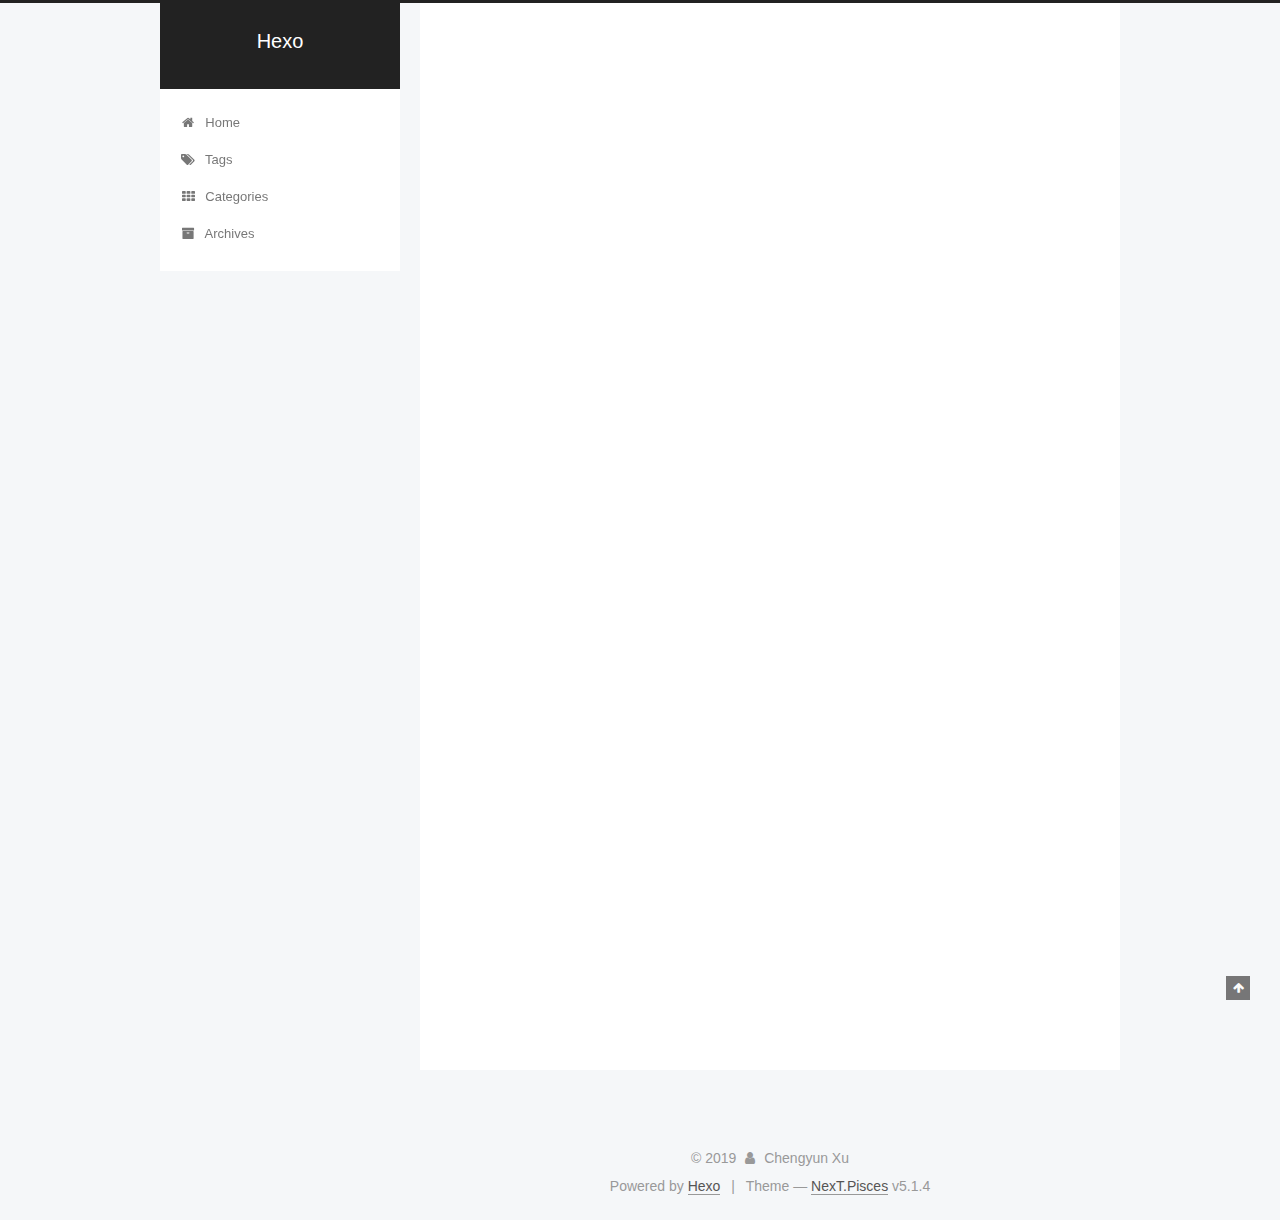
==== commit 242831f8: "Site updated: 2019-07-03 00:51:58" ====
--- a/index.html
+++ b/index.html
@@ -5,7 +5,7 @@
   
 
 
-<html class="theme-next pisces use-motion" lang>
+<html class="theme-next pisces use-motion" lang="Chinese">
 <head><meta name="generator" content="Hexo 3.9.0">
   <meta charset="UTF-8">
 <meta http-equiv="X-UA-Compatible" content="IE=edge">
@@ -83,7 +83,7 @@
 <meta property="og:title" content="Hexo">
 <meta property="og:url" content="http://xuchengyun.github.io/index.html">
 <meta property="og:site_name" content="Hexo">
-<meta property="og:locale" content="default">
+<meta property="og:locale" content="Chinese">
 <meta name="twitter:card" content="summary">
 <meta name="twitter:title" content="Hexo">
 
@@ -133,7 +133,7 @@
 
 </head>
 
-<body itemscope itemtype="http://schema.org/WebPage" lang="default">
+<body itemscope itemtype="http://schema.org/WebPage" lang="Chinese">
 
   
   
--- a/css/main.css
+++ b/css/main.css
@@ -1823,7 +1823,7 @@
   width: 4px;
   height: 4px;
   border-radius: 50%;
-  background: #df4bd1;
+  background: #b84a3d;
 }
 .links-of-blogroll {
   font-size: 13px;
